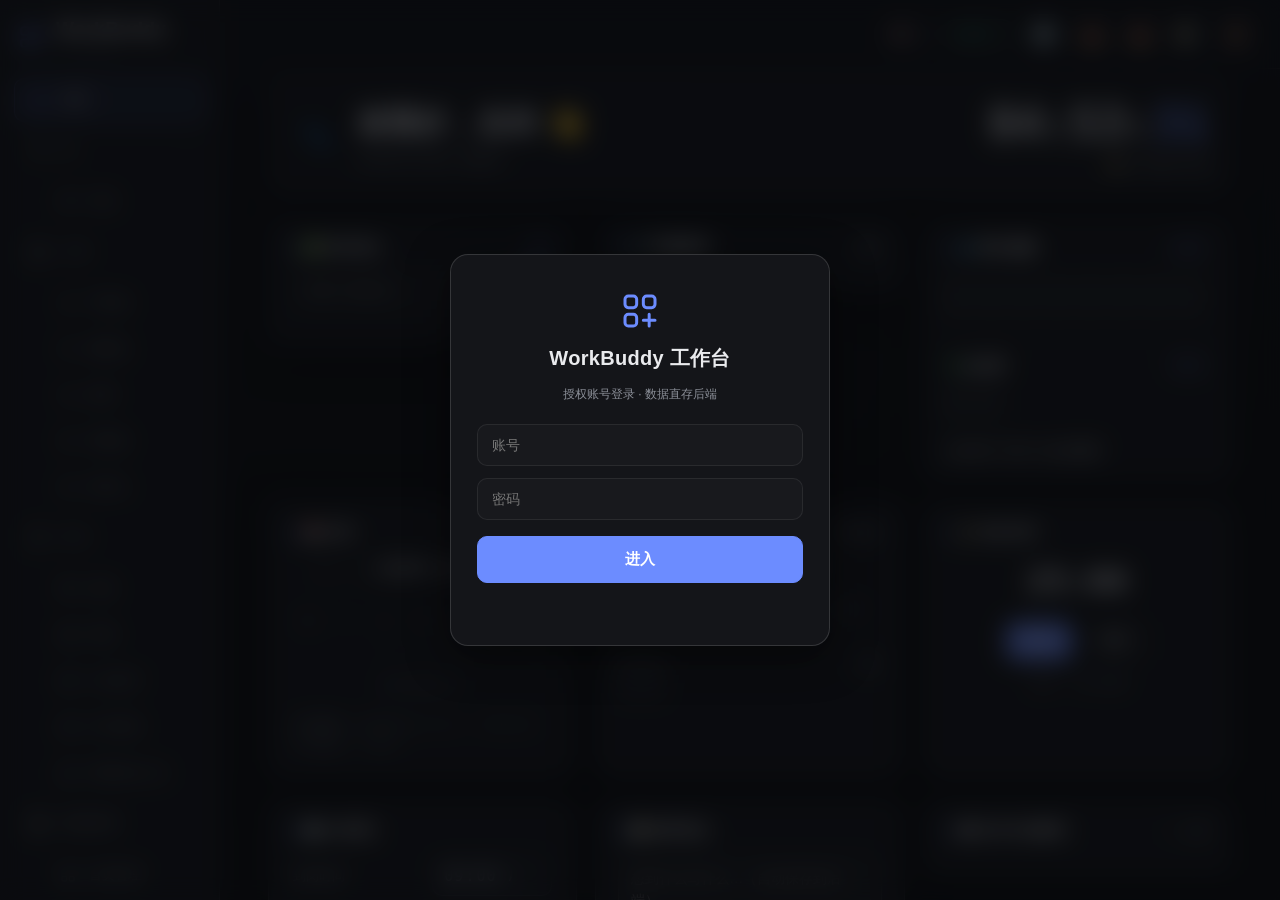
==== index.html @ 5e843261 "协作台单条消息可点击：弹出复制/删除操作菜单（删除走按id单条删除）" ====
<!DOCTYPE html>
<html lang="zh-CN" data-theme="dark">
<head>
  <meta charset="UTF-8" />
  <meta name="viewport" content="width=device-width, initial-scale=1.0" />
  <title>WorkBuddy · 个人工作台</title>
  <meta http-equiv="Cache-Control" content="no-cache, no-store, must-revalidate" />
  <meta http-equiv="Pragma" content="no-cache" />
  <meta http-equiv="Expires" content="0" />
  <link rel="stylesheet" href="style.css?v=20261022d" />
</head>
<body>
  <div class="grid-bg" aria-hidden="true"></div>

  <!-- 登录层（固定授权账号） -->
  <div id="setupModal" class="modal-overlay">
    <div class="modal">
      <div class="modal-logo"><svg viewBox="0 0 24 24" fill="none" stroke="currentColor" stroke-width="1.8" stroke-linecap="round" stroke-linejoin="round"><rect x="3" y="3" width="7" height="7" rx="2"/><rect x="14" y="3" width="7" height="7" rx="2"/><rect x="3" y="14" width="7" height="7" rx="2"/><path d="M14 17.5h7M17.5 14v7"/></svg></div>
      <h2>WorkBuddy 工作台</h2>
      <p class="modal-tip">授权账号登录 · 数据直存后端</p>
      <input id="setupAccount" type="text" placeholder="账号" maxlength="40" autocomplete="username" />
      <input id="setupPass" type="password" placeholder="密码" maxlength="60" autocomplete="current-password" />
      <button id="setupEnter" class="modal-btn">进入</button>
      <small id="setupMsg" class="modal-msg"></small>
    </div>
  </div>

  <div class="app">
    <button id="menuFab" class="menu-fab" title="展开菜单" aria-label="展开菜单">☰</button>
    <!-- 侧边栏 -->
    <aside class="sidebar" id="sidebar">
      <div class="sidebar-top">
        <div class="brand">
          <span class="brand-logo"><svg viewBox="0 0 24 24" fill="none" stroke="currentColor" stroke-width="1.8" stroke-linecap="round" stroke-linejoin="round"><rect x="3" y="3" width="7" height="7" rx="2"/><rect x="14" y="3" width="7" height="7" rx="2"/><rect x="3" y="14" width="7" height="7" rx="2"/><path d="M14 17.5h7M17.5 14v7"/></svg></span>
          <div class="brand-text">
            <strong>WorkBuddy</strong>
            <small>个人工作台</small>
          </div>
        </div>
        <button id="sidebarToggle" class="sidebar-toggle" title="收起 / 展开菜单" aria-label="收起或展开菜单">«</button>
      </div>
      <nav class="nav">
        <button class="nav-item active" data-page="home" data-menu-id="home">
          <span class="nav-ico"><svg viewBox="0 0 24 24" fill="none" stroke="currentColor" stroke-width="1.7" stroke-linecap="round" stroke-linejoin="round"><path d="M3 11.2 12 4l9 7.2"/><path d="M5.5 9.8V19a1 1 0 0 0 1 1H17.5a1 1 0 0 0 1-1V9.8"/></svg></span><span class="nav-label">首页</span>
        </button>
        <button class="nav-item nav-parent open" data-toggle="ai" data-menu-id="ai">
          <span class="nav-ico"><svg viewBox="0 0 24 24" fill="none" stroke="currentColor" stroke-width="1.7" stroke-linecap="round" stroke-linejoin="round"><path d="M12 3.4c.8 3.6 2 4.8 5.6 5.6-3.6.8-4.8 2-5.6 5.6-.8-3.6-2-4.8-5.6-5.6 3.6-.8 4.8-2 5.6-5.6z"/><path d="M18.5 14.2c.3 1.5.9 2.1 2.4 2.4-1.5.3-2.1.9-2.4 2.4-.3-1.5-.9-2.1-2.4-2.4 1.5-.3 2.1-.9 2.4-2.4z"/></svg></span><span class="nav-label">AI</span>
          <span class="nav-caret">▾</span>
        </button>
        <div class="nav-sub open" id="subai">
          <button class="nav-item nav-child" data-page="doujie" data-menu-id="ai-doujie">
            <span class="nav-ico"><svg viewBox="0 0 24 24" fill="none" stroke="currentColor" stroke-width="1.7" stroke-linecap="round" stroke-linejoin="round"><path d="M4 5.5h16a1 1 0 0 1 1 1V15a1 1 0 0 1-1 1H10l-5 4v-4H4a1 1 0 0 1-1-1V6.5a1 1 0 0 1 1-1z"/><path d="M8 10h8M8 13h5"/></svg></span><span class="nav-label">豆姐</span>
          </button>
        </div>
        <button class="nav-item nav-parent open" data-toggle="work" data-menu-id="work">
          <span class="nav-ico"><svg viewBox="0 0 24 24" fill="none" stroke="currentColor" stroke-width="1.7" stroke-linecap="round" stroke-linejoin="round"><rect x="3" y="7" width="18" height="13" rx="2"/><path d="M9 7V5a2 2 0 0 1 2-2h2a2 2 0 0 1 2 2v2"/><path d="M3 13h18"/></svg></span><span class="nav-label">工作</span>
          <span class="nav-caret">▾</span>
        </button>
        <div class="nav-sub open" id="subwork">
          <button class="nav-item nav-child" data-page="mobile" data-menu-id="work-mobile">
            <span class="nav-ico"><svg viewBox="0 0 24 24" fill="none" stroke="currentColor" stroke-width="1.7" stroke-linecap="round" stroke-linejoin="round"><rect x="7" y="2" width="10" height="20" rx="2.5"/><path d="M11 18h2"/></svg></span><span class="nav-label">手机端</span>
          </button>
          <button class="nav-item nav-child" data-page="coffee" data-menu-id="work-coffee">
            <span class="nav-ico"><svg viewBox="0 0 24 24" fill="none" stroke="currentColor" stroke-width="1.7" stroke-linecap="round" stroke-linejoin="round"><path d="M4 9h13v4a5 5 0 0 1-5 5H9a5 5 0 0 1-5-5z"/><path d="M17 10h2a2.5 2.5 0 0 1 0 5h-2"/><path d="M8 3c0 1-1 1.4-1 2.4M12 3c0 1-1 1.4-1 2.4"/></svg></span><span class="nav-label">咖啡机</span>
          </button>
          <button class="nav-item nav-child" data-page="miaoda" data-menu-id="work-miaoda">
            <span class="nav-ico"><svg viewBox="0 0 24 24" fill="none" stroke="currentColor" stroke-width="1.7" stroke-linecap="round" stroke-linejoin="round"><path d="M4 7h16M4 12h16M4 17h10"/><circle cx="18.5" cy="17" r="2.2"/></svg></span><span class="nav-label">妙搭</span>
          </button>
          <button class="nav-item nav-child" data-page="sticky" data-menu-id="work-sticky">
            <span class="nav-ico"><svg viewBox="0 0 24 24" fill="none" stroke="currentColor" stroke-width="1.7" stroke-linecap="round" stroke-linejoin="round"><path d="M5 4h14v10l-5 5H5z"/><path d="M14 19v-5h5"/></svg></span><span class="nav-label">便利贴</span>
          </button>
          <button class="nav-item nav-child" data-page="collab" data-menu-id="work-collab">
            <span class="nav-ico"><svg viewBox="0 0 24 24" fill="none" stroke="currentColor" stroke-width="1.7" stroke-linecap="round" stroke-linejoin="round"><circle cx="9" cy="8" r="3.2"/><path d="M3.5 20a5.5 5.5 0 0 1 11 0"/><circle cx="17" cy="9" r="2.6"/><path d="M15 20a4.5 4.5 0 0 1 6-4.2"/></svg></span><span class="nav-label">协作台</span>
          </button>
        </div>
        <button class="nav-item nav-parent open" data-toggle="study" data-menu-id="study">
          <span class="nav-ico"><svg viewBox="0 0 24 24" fill="none" stroke="currentColor" stroke-width="1.7" stroke-linecap="round" stroke-linejoin="round"><path d="M4 5a2 2 0 0 1 2-2h12v15H6a2 2 0 0 0-2 2z"/><path d="M18 3v15"/></svg></span><span class="nav-label">学习</span>
          <span class="nav-caret">▾</span>
        </button>
        <div class="nav-sub open" id="substudy">
          <button class="nav-item nav-child" data-page="english" data-menu-id="study-english">
            <span class="nav-ico"><svg viewBox="0 0 24 24" fill="none" stroke="currentColor" stroke-width="1.7" stroke-linecap="round" stroke-linejoin="round"><path d="M3 5.5A2 2 0 0 1 5 3.5h6a2 2 0 0 1 2 2v13a2 2 0 0 0-2-2H5a2 2 0 0 0-2 2z"/><path d="M21 5.5A2 2 0 0 0 19 3.5h-6a2 2 0 0 0-2 2v13a2 2 0 0 1 2-2h6a2 2 0 0 1 2 2z"/></svg></span><span class="nav-label">英语</span>
          </button>
          <button class="nav-item nav-child" data-page="crossborder" data-menu-id="study-crossborder">
            <span class="nav-ico"><svg viewBox="0 0 24 24" fill="none" stroke="currentColor" stroke-width="1.7" stroke-linecap="round" stroke-linejoin="round"><circle cx="12" cy="12" r="9"/><path d="M3 12h18"/><path d="M12 3a15 15 0 0 1 0 18 15 15 0 0 1 0-18z"/></svg></span><span class="nav-label">跨境</span>
          </button>
          <button class="nav-item nav-child" data-page="vcc" data-menu-id="study-vcc">
            <span class="nav-ico"><svg viewBox="0 0 24 24" fill="none" stroke="currentColor" stroke-width="1.7" stroke-linecap="round" stroke-linejoin="round"><rect x="2" y="5" width="20" height="14" rx="2.5"/><path d="M2 10h20"/><path d="M6 15h4"/></svg></span><span class="nav-label">VCC账户</span>
          </button>
          <button class="nav-item nav-child" data-page="acquiring" data-menu-id="study-acquiring">
            <span class="nav-ico"><svg viewBox="0 0 24 24" fill="none" stroke="currentColor" stroke-width="1.7" stroke-linecap="round" stroke-linejoin="round"><rect x="2" y="6" width="20" height="12" rx="2.5"/><path d="M2 10h20"/><circle cx="16" cy="14" r="2.2"/></svg></span>            <span class="nav-label">外卡收单</span>
          </button>
          <button class="nav-item nav-child" data-page="lifeguide" data-menu-id="study-lifeguide">
            <span class="nav-ico"><svg viewBox="0 0 24 24" fill="none" stroke="currentColor" stroke-width="1.7" stroke-linecap="round" stroke-linejoin="round"><path d="M4 19.5A2.5 2.5 0 0 1 6.5 17H20"/><path d="M6.5 2H20v20H6.5A2.5 2.5 0 0 1 4 19.5v-15A2.5 2.5 0 0 1 6.5 2z"/></svg></span><span class="nav-label">高性价比人生</span>
          </button>
        </div>

        <button class="nav-item nav-parent open" data-toggle="system" data-menu-id="system">
          <span class="nav-ico"><svg viewBox="0 0 24 24" fill="none" stroke="currentColor" stroke-width="1.7" stroke-linecap="round" stroke-linejoin="round"><circle cx="12" cy="12" r="3"/><path d="M19.4 15a1.65 1.65 0 0 0 .33 1.82l.06.06a2 2 0 1 1-2.83 2.83l-.06-.06a1.65 1.65 0 0 0-1.82-.33 1.65 1.65 0 0 0-1 1.51V21a2 2 0 0 1-4 0v-.09A1.65 1.65 0 0 0 9 19.4a1.65 1.65 0 0 0-1.82.33l-.06.06a2 2 0 1 1-2.83-2.83l.06-.06a1.65 1.65 0 0 0 .33-1.82 1.65 1.65 0 0 0-1.51-1H3a2 2 0 0 1 0-4h.09A1.65 1.65 0 0 0 4.6 9a1.65 1.65 0 0 0-.33-1.82l-.06-.06a2 2 0 1 1 2.83-2.83l.06.06a1.65 1.65 0 0 0 1.82.33H9a1.65 1.65 0 0 0 1-1.51V3a2 2 0 0 1 4 0v.09a1.65 1.65 0 0 0 1 1.51 1.65 1.65 0 0 0 1.82-.33l.06-.06a2 2 0 1 1 2.83 2.83l-.06.06a1.65 1.65 0 0 0-.33 1.82V9a1.65 1.65 0 0 0 1.51 1H21a2 2 0 0 1 0 4h-.09a1.65 1.65 0 0 0-1.51 1z"/></svg></span><span class="nav-label">系统管理</span>
          <span class="nav-caret">▾</span>
        </button>
        <div class="nav-sub open" id="subsystem">
          <button class="nav-item nav-child" data-page="homeManage" data-menu-id="system-homemanage">
            <span class="nav-ico"><svg viewBox="0 0 24 24" fill="none" stroke="currentColor" stroke-width="1.7" stroke-linecap="round" stroke-linejoin="round"><rect x="3" y="3" width="7" height="7" rx="1.5"/><rect x="14" y="3" width="7" height="7" rx="1.5"/><rect x="3" y="14" width="7" height="7" rx="1.5"/><rect x="14" y="14" width="7" height="7" rx="1.5"/></svg></span><span class="nav-label">首页管理</span>
          </button>
          <button class="nav-item nav-child" data-page="operators" data-menu-id="system-operators" style="display:none">
            <span class="nav-ico"><svg viewBox="0 0 24 24" fill="none" stroke="currentColor" stroke-width="1.7" stroke-linecap="round" stroke-linejoin="round"><path d="M20 21v-2a4 4 0 0 0-4-4H8a4 4 0 0 0-4 4v2"/><circle cx="12" cy="7" r="4"/></svg></span><span class="nav-label">操作员管理</span>
          </button>
          <button class="nav-item nav-child" data-page="modulePerm" data-menu-id="system-moduleperm" style="display:none">
            <span class="nav-ico"><svg viewBox="0 0 24 24" fill="none" stroke="currentColor" stroke-width="1.7" stroke-linecap="round" stroke-linejoin="round"><rect x="3" y="3" width="7" height="7" rx="1.5"/><rect x="14" y="3" width="7" height="7" rx="1.5"/><rect x="3" y="14" width="7" height="7" rx="1.5"/><rect x="14" y="14" width="7" height="7" rx="1.5"/></svg></span><span class="nav-label">模块权限</span>
          </button>
        </div>
      </nav>
    </aside>

    <!-- 主区域 -->
    <div class="main-area">
      <header class="topbar">
        <div class="topbar-actions">
          <span id="memPill" class="mem-pill" title="已加载的内嵌页面数量 · 点击可释放后台页面">🧠 0</span>
          <span id="syncStatus" class="sync-pill">未连接</span>
          <button id="syncNow" class="icon-btn" title="刷新后端数据">🔄</button>
          <button id="exportData" class="icon-btn" title="导出数据">📤</button>
          <button id="pnLogoutBtn" class="icon-btn pn-logout-btn" type="button" style="display:none" title="退出支付新闻（退出后顶部 📤 导出按钮会回来，点它可重新登录）">🔓</button>
          <button id="importData" class="icon-btn" title="导入数据（从 JSON 恢复）">📥</button>
          <button id="themeToggle" class="icon-btn" title="切换主题">🌗</button>
          <button id="exitSpace" class="icon-btn" title="退出登录">🚪</button>
        </div>
      </header>

      <!-- 首页 -->
      <div id="pageHome" class="page">
        <main class="grid">
          <!-- 问候 + 时钟 -->
          <section class="card hero" data-module="hero" style="grid-column: 1 / -1;">
            <div class="hero-left">
              <div class="hero-greet-row">
                <div class="hero-pet empty" id="heroPetBox" title="宠物当前状态"><img id="heroPetImg" alt="宠物状态" /></div>
                <div class="hero-greet-text">
                  <h1 id="greeting">你好 👋</h1>
                  <p id="heroDate" class="hero-date">加载中…</p>
                </div>
              </div>
            </div>
            <div class="hero-right">
              <div id="clock" class="clock">--:--:--</div>
              <div class="weather-wrap">
                <div id="weather" class="weather">🌤️ 天气加载中…</div>
                <div id="weatherPop" class="weather-pop"></div>
              </div>
            </div>
          </section>

          <!-- 待办 -->
          <section class="card" data-module="todo">
            <div class="card-head">
              <h2>✅ 每日待办</h2>
              <span id="todoCount" class="badge">0</span>
            </div>
            <form id="todoForm" class="todo-form">
              <input id="todoInput" type="text" placeholder="添加一项任务…" maxlength="60" />
              <button type="submit" class="add-btn">＋</button>
            </form>
            <ul id="todoList" class="todo-list"></ul>
          </section>

          <!-- 快捷链接 -->
          <section class="card" data-module="links">
            <div class="card-head">
              <h2>🔗 快捷链接</h2>
              <div class="link-actions">
                <button id="addLink" class="text-btn" hidden>＋ 添加</button>
                <button id="editLinks" class="text-btn">编辑</button>
              </div>
            </div>
            <div id="linksGrid" class="links-grid"></div>
          </section>

          <!-- 喝水提醒 -->
          <section class="card water-card" data-module="water">
            <div class="card-head">
              <h2>💧 喝水提醒</h2>
              <span id="waterCount" class="badge">0/8</span>
            </div>
            <div id="waterCups" class="water-cups"></div>

            <!-- 益生菌：一天 2 次，同样每天 0 点自动重置 -->
            <div class="probiotic-block">
              <div class="probiotic-head">
                <span class="probiotic-title">🦠 益生菌</span>
                <span id="probioticCount" class="badge">0/2</span>
              </div>
              <div id="probioticPills" class="probiotic-pills"></div>
            </div>

            <p class="water-tip">点击记录 · 每天 0 点自动重置</p>
          </section>

          <!-- 日历 -->
          <section class="card cal-card" data-module="calendar">
            <div class="card-head"><h2>📅 日历</h2></div>
            <div class="cal-toolbar">
              <button id="calPrevYear" class="cal-nav" title="上一年">«</button>
              <button id="calPrev" class="cal-nav" title="上一月">‹</button>
              <div id="calHead" class="cal-head"></div>
              <button id="calNext" class="cal-nav" title="下一月">›</button>
              <button id="calNextYear" class="cal-nav" title="下一年">»</button>
            </div>
            <div id="calGrid" class="cal-grid"></div>
            <div class="cal-legend"><span class="cal-dot"></span>有记录的日子</div>
            <div id="drMonthOverview" class="dr-month-overview"></div>
          </section>

          <!-- 每日运势 -->
          <section class="card quote" data-module="fortune">
            <div class="card-head"><h2>🔮 每日运势</h2><button id="fortuneBtn" class="text-btn">手动推算</button></div>
            <blockquote id="quoteText">正在为你推算今日运势…</blockquote>
            <cite id="quoteAuthor">— 八字：癸酉 乙卯 丙申 丙申 · DeepSeek</cite>
            <div class="fortune-history">
              <div class="fh-head"><span>历史记录</span><button id="fortuneClear" class="text-btn">清空</button></div>
              <div id="fortuneList" class="fh-list"></div>
            </div>
          </section>

          <!-- 专注计时 -->
          <section class="card focus-card" data-module="focus">
            <div class="card-head"><h2>⏳ 专注计时</h2></div>
            <div id="timerDisplay" class="timer">25:00</div>
            <div class="timer-controls">
              <button id="timerStart" class="btn btn-primary">开始</button>
              <button id="timerReset" class="btn">重置</button>
            </div>
            <p id="timerMode" class="timer-mode">工作 · 25 分钟</p>
          </section>

          <!-- GH时间 -->
          <section class="card gh-card" data-module="gh">
            <div class="card-head"><h2>🕔 GH时间</h2></div>
            <div class="gh-body">
              <label class="gh-field">
                <span class="gh-label">到岗时间</span>
                <input type="time" id="ghArrival" class="gh-input" value="09:00" />
              </label>
              <div class="gh-result">
                <span class="gh-result-label">今日 GH</span>
                <span id="ghOff" class="gh-off">17:30</span>
              </div>
              <p id="ghNote" class="gh-note"></p>
              <p id="ghCountdown" class="gh-countdown"></p>
            </div>
          </section>

          <!-- 笔记 / 新闻 合并切换卡片 -->
          <section class="card note-card" data-module="notes">
            <div class="card-head" id="noteHead" title="登录支付新闻后，连点标题栏 3 下查看已发布的新闻记录（3 秒内、3 秒后自动关闭）">
              <h2 id="noteTitle" class="note-title">📝 随手笔记</h2>
              <div class="link-actions note-actions">
                <button id="pnRecordBtn" class="text-btn" type="button" style="display:none">📝 记录</button>
              </div>
            </div>
            <div id="notePanel" class="panel">
              <textarea id="notes" class="notes" placeholder="想到什么写什么…（自动保存到后端）"></textarea>
              <div class="notes-history">
                <div class="fh-head" id="notesHistoryToggle" role="button" tabindex="0" title="展开 / 收起历史存档">
                  <span class="nh-title"><span class="nh-caret">▸</span>历史存档 · 每次修改自动留痕</span>
                  <button id="notesHistoryClear" class="text-btn" type="button">清空</button>
                </div>
                <div id="notesHistoryList" class="fh-list" hidden></div>
              </div>
            </div>
          </section>

          <!-- 新闻（原生嵌入 paynews 应用，非 iframe） -->
          <section class="card news-card" data-module="news">
            <div class="card-head">
              <h2 id="pnNewsTitle" title="登录支付新闻后，双击此处查看全部消息">📰 支付行业新闻</h2>
              <div class="link-actions news-actions">
                <button id="pnFsEnter" class="text-btn" type="button">⛶ 全屏</button>
                <button id="pnFsExit" class="text-btn" type="button" style="display:none">✕ 退出全屏</button>
              </div>
            </div>
            <div id="paynewsHost"></div>
          </section>

          <!-- 无限刷新（跨用户共享留言流：最多 10 条滚动覆盖，每日 00:00 清空） -->
          <section class="card infinite-card" data-module="infinite">
            <div class="card-head">
              <h2>🔄 无限刷新</h2>
              <div class="link-actions infinite-actions">
                <span class="infinite-count" id="infiniteCount" title="今日条数" hidden>—</span>
                <button id="infiniteAddBtn" class="text-btn" type="button" aria-expanded="false" hidden>＋ 发布</button>
                <button id="infiniteModeBtn" class="text-btn" type="button" title="切换模板 / 留言流">无限</button>
              </div>
            </div>

            <!-- A 面：空白模板（默认，完全空白，不加载任何数据） -->
            <div class="infinite-face-a" id="infiniteFaceA"></div>

            <!-- B 面：跨用户留言流 + 模块内发布面板 -->
            <div class="infinite-face-b" id="infiniteFaceB" hidden>
              <div class="infinite-list" id="infiniteList">
                <div class="infinite-empty">加载中…</div>
              </div>

              <!-- 模块内发布面板（与首页新闻输入区同款：左输入 + 右侧图标按钮） -->
              <div class="infinite-panel" id="infinitePanel" hidden>
              <div class="input-row">
                <div class="input-col">
                  <textarea id="infiniteText" placeholder="写点什么..." maxlength="200" rows="2"></textarea>
                  <button class="send-btn" id="infiniteSubmit" type="button">发布</button>
                </div>
                <div class="input-side-btns">
                  <label class="img-upload-btn" title="上传图片">
                    <svg width="18" height="18" viewBox="0 0 24 24" fill="none" stroke="currentColor" stroke-width="1.8" stroke-linecap="round" stroke-linejoin="round"><rect x="3" y="3" width="18" height="18" rx="2"/><circle cx="8.5" cy="8.5" r="1.5"/><path d="M21 15l-5-5L5 21"/></svg>
                    <input type="file" id="infiniteImage" accept="image/*" hidden>
                  </label>
                  <label class="img-upload-btn" title="上传视频/音频">
                    <svg width="18" height="18" viewBox="0 0 24 24" fill="none" stroke="currentColor" stroke-width="1.8" stroke-linecap="round" stroke-linejoin="round"><rect x="2" y="6" width="14" height="12" rx="2"/><path d="M22 8l-6 4 6 4V8z"/></svg>
                    <input type="file" id="infiniteVideo" accept="video/*,audio/*,.m4a,.mp3,.wav,.aac,.ogg" hidden>
                  </label>
                  <button class="voice-btn" id="infiniteVoiceBtn" type="button" title="录制语音">
                    <svg width="18" height="18" viewBox="0 0 24 24" fill="none" stroke="currentColor" stroke-width="1.8" stroke-linecap="round" stroke-linejoin="round"><rect x="9" y="1" width="6" height="12" rx="3"/><path d="M19 10v2a7 7 0 01-14 0v-2"/><line x1="12" y1="19" x2="12" y2="23"/><line x1="8" y1="23" x2="16" y2="23"/></svg>
                  </button>
                </div>
              </div>
              <div class="recording-bar" id="infiniteVoiceBar">
                <span class="rec-dot"></span>
                <span id="infiniteRecTimer">0:00</span>
                <span class="rec-stop" id="infiniteRecStop">
                  <svg width="12" height="12" viewBox="0 0 24 24" fill="currentColor" style="vertical-align:-1px"><rect x="4" y="4" width="16" height="16" rx="2"/></svg> 停止
                </span>
              </div>
              <div class="infinite-preview" id="infinitePreview"></div>
              <p class="infinite-tip">所有登录用户可见 · 最多 10 条 · 每日 00:00 清空</p>
              </div>
            </div>
          </section>

          <!-- 宠物（共享模块：所有登录用户可操作、可见，数据全局共享） -->
          <section class="card pet-card" data-module="pet">
            <div class="card-head">
              <h2>🐾 宠物</h2>
              <div class="link-actions pet-actions">
                <button id="petRefreshBtn" class="text-btn" type="button" title="手动刷新：拉取最新状态与心情">⟳ 刷新</button>
                <button id="petUploadStatusBtn" class="text-btn" type="button">＋ 状态图</button>
                <button id="petUploadMoodBtn" class="text-btn" type="button">＋ 心情图</button>
              </div>
            </div>
            <div class="pet-figure">
              <div class="pet-stage">
                <img id="petStatusImg" class="pet-status-img" alt="宠物状态" />
              </div>
              <img id="petMoodImg" class="pet-mood-img" alt="宠物心情" />
            </div>
            <div class="pet-meta">
              <div id="petStatusMeta" class="pet-time">状态：—</div>
              <div id="petMoodMeta" class="pet-time pet-mood-time">心情：—</div>
            </div>
            <div class="pet-controls">
              <div class="pet-row">
                <label class="pet-select"><span>状态</span>
                  <select id="petStatusSelect"><option value="">（未选择）</option></select>
                </label>
                <button id="petDelStatusBtn" class="text-btn" type="button" title="删除当前状态图">🗑</button>
                <button id="petRenameStatusBtn" class="text-btn" type="button" title="重命名当前状态">✎</button>
              </div>
              <div class="pet-row">
                <label class="pet-select"><span>心情</span>
                  <select id="petMoodSelect"><option value="">（未选择）</option></select>
                </label>
                <button id="petDelMoodBtn" class="text-btn" type="button" title="删除当前心情图">🗑</button>
                <button id="petRenameMoodBtn" class="text-btn" type="button" title="重命名当前心情">✎</button>
              </div>
            </div>
            <div class="pet-history">
              <div class="pet-history-title">最近变化</div>
              <ul id="petHistoryList" class="pet-history-list"><li class="pet-history-empty">暂无变化记录</li></ul>
            </div>
            <input id="petStatusFile" type="file" accept="image/*" multiple hidden />
            <input id="petMoodFile" type="file" accept="image/*" multiple hidden />
          </section>
        </main>
        <footer class="footer">WorkBuddy 个人工作台 · 数据直读直写后端 · 🔒 仅授权账号可登录</footer>
      </div>

      <!-- 英语（内嵌 aiforce 英语学习） -->
      <div id="pageEnglish" class="page hidden">
        <div class="page-bar">
          <div class="page-bar-left">
            <span class="page-bar-title">📘 英语学习</span>
            <span class="page-bar-hint">内嵌若显示登录页，点右侧按钮在新窗口打开</span>
          </div>
          <a class="open-new" href="https://bailiangroup.aiforce.cloud/app/app_4kcn71dc6njz0" target="_blank" rel="noopener">新窗口打开 ↗</a>
        </div>
        <iframe class="page-iframe" data-src="https://bailiangroup.aiforce.cloud/app/app_4kcn71dc6njz0" title="英语学习" loading="lazy"></iframe>
      </div>

      <!-- 跨境支付学习（本地 H5 · 目录导航 + 上下翻页） -->
      <div id="pageCrossborder" class="page hidden">
        <div class="page-bar">
          <div class="page-bar-left">
            <span class="page-bar-title">🌐 跨境支付学习</span>
            <span class="page-bar-hint">目录导航 + 上下翻页 · 手机端随时查阅</span>
          </div>
          <a class="open-new" href="crossborder-h5.html" target="_blank" rel="noopener">新窗口打开 ↗</a>
        </div>
        <iframe class="page-iframe" data-src="crossborder-h5.html" title="跨境支付学习" loading="lazy"></iframe>
      </div>

      <!-- VCC 账户学习（本地 H5 · 目录导航 + 上下翻页） -->
      <div id="pageVcc" class="page hidden">
        <div class="page-bar">
          <div class="page-bar-left">
            <span class="page-bar-title">💳 VCC 账户学习</span>
            <span class="page-bar-hint">目录导航 + 上下翻页 · 手机端随时查阅</span>
          </div>
          <a class="open-new" href="vcc-h5.html" target="_blank" rel="noopener">新窗口打开 ↗</a>
        </div>
        <iframe class="page-iframe" data-src="vcc-h5.html" title="VCC 账户学习" loading="lazy"></iframe>
      </div>

      <!-- 外卡收单学习（本地 H5 · 目录导航 + 上下翻页） -->
      <div id="pageAcquiring" class="page hidden">
        <div class="page-bar">
          <div class="page-bar-left">
            <span class="page-bar-title">💳 外卡收单学习</span>
            <span class="page-bar-hint">目录导航 + 上下翻页 · 手机端随时查阅</span>
          </div>
          <a class="open-new" href="acquiring-h5.html" target="_blank" rel="noopener">新窗口打开 ↗</a>
        </div>
        <iframe class="page-iframe" data-src="acquiring-h5.html" title="外卡收单学习" loading="lazy"></iframe>
      </div>

      <!-- 高性价比人生（阅读器 · 懒加载） -->
      <div id="pageLifeguide" class="page hidden"></div>

      <!-- 豆姐（豆包内嵌 · 懒加载 + 离开自动释放） -->
      <div id="pageDoujie" class="page hidden">
        <div class="page-bar">
          <div class="page-bar-left">
            <span class="page-bar-title">💬 豆姐</span>
            <span class="page-bar-hint">进入才加载 · 离开 3 分钟自动释放内存 · 若显示拒绝/白屏点右侧新窗口打开</span>
          </div>
          <a class="open-new" href="https://www.doubao.com/chat/" target="_blank" rel="noopener">新窗口打开 ↗</a>
        </div>
        <iframe class="page-iframe" data-src="https://www.doubao.com/chat/" title="豆姐" loading="lazy"></iframe>
      </div>


      <!-- 妙搭（内嵌 · 懒加载 + 离开自动释放） -->
      <div id="pageMiaoda" class="page hidden">
        <div class="page-bar">
          <div class="page-bar-left">
            <span class="page-bar-title">🧩 妙搭</span>
            <span class="page-bar-hint">进入才加载 · 离开 3 分钟自动释放内存 · 若显示拒绝/白屏点右侧新窗口打开</span>
          </div>
          <a class="open-new" href="https://miaoda.feishu.cn/home?open-from=aily" target="_blank" rel="noopener">新窗口打开 ↗</a>
        </div>
        <iframe class="page-iframe" data-src="https://miaoda.feishu.cn/home?open-from=aily" title="妙搭" loading="lazy"></iframe>
      </div>

      <!-- 手机端（两个 H5 页面并排展示） -->
      <div id="pageMobile" class="page hidden">
        <div class="page-bar">
          <div class="page-bar-left">
            <span class="page-bar-title">📱 手机端</span>
            <span class="page-bar-hint">移动端视图 · 两个页面并排 · 内嵌若异常，点各自按钮新窗口打开</span>
          </div>
        </div>
        <div class="mobile-stage mobile-dual">
          <div class="mobile-col">
            <div class="mobile-col-bar">
              <span class="mobile-col-title">手机端产品</span>
              <a class="open-new" href="https://mh5.bl.com/bl-collection-code/pages/login/login" target="_blank" rel="noopener">新窗口打开 ↗</a>
            </div>
            <div class="mobile-frame">
              <iframe data-src="https://mh5.bl.com/bl-collection-code/pages/login/login" title="手机端产品" loading="lazy"></iframe>
            </div>
          </div>
          <div class="mobile-col">
            <div class="mobile-col-bar">
              <span class="mobile-col-title">手机端页面</span>
              <a class="open-new" href="https://mh5.bl.com/h5/home?cm_mmc=YXTF-_-3x5zsbl-_-MD1665238912672-_-3000,-1&method=YXTF&adverChannel=3x5zsbl&batch_id=MD1665238912672&buid=3000" target="_blank" rel="noopener">新窗口打开 ↗</a>
            </div>
            <div class="mobile-frame">
              <iframe data-src="https://mh5.bl.com/h5/home?cm_mmc=YXTF-_-3x5zsbl-_-MD1665238912672-_-3000,-1&method=YXTF&adverChannel=3x5zsbl&batch_id=MD1665238912672&buid=3000" title="手机端页面" loading="lazy"></iframe>
            </div>
          </div>
        </div>
      </div>

      <!-- 咖啡机（移动端 H5 内嵌 · 手机视图） -->
      <div id="pageCoffee" class="page hidden">
        <div class="page-bar">
          <div class="page-bar-left">
            <span class="page-bar-title">☕ 咖啡机</span>
            <span class="page-bar-hint">移动端视图 · 内嵌若异常，点右侧按钮新窗口打开</span>
          </div>
          <a class="open-new" href="https://mh5.bl.com/bl-front-end/subpack/coffee/home" target="_blank" rel="noopener">新窗口打开 ↗</a>
        </div>
        <div class="mobile-stage">
          <div class="mobile-col">
            <div class="mobile-col-bar">
              <span class="mobile-col-title">咖啡机</span>
              <a class="open-new" href="https://mh5.bl.com/bl-front-end/subpack/coffee/home" target="_blank" rel="noopener">新窗口打开 ↗</a>
            </div>
          <div class="mobile-frame">
            <iframe data-src="https://mh5.bl.com/bl-front-end/subpack/coffee/home" title="咖啡机" loading="lazy"></iframe>
          </div>
        </div>
      </div>
      </div>

      <!-- 便利贴（可拖动 / 增删改 / 多端同步） -->
      <div id="pageSticky" class="page hidden">
        <div class="page-bar">
          <div class="page-bar-left">
            <span class="page-bar-title">📝 便利贴</span>
            <span class="page-bar-hint">按住 ⠿ 手柄或便利贴空白处即可拖动换位</span>
          </div>
          <div class="page-bar-right">
            <button id="addSticky" class="open-new" type="button">+ 新增便利贴</button>
            <span id="stickyStatus" class="sync-pill"></span>
          </div>
        </div>
        <div id="stickyBoard" class="sticky-board"></div>
      </div>

      <!-- 协作台（团队任务卡片看板 + 团队对话 · 实时同步） -->
      <div id="pageCollab" class="page hidden">
        <div class="page-bar">
          <div class="page-bar-left">
            <span class="page-bar-title">🤝 协作台</span>
            <span class="page-bar-hint">团队任务与对话 · 实时同步</span>
          </div>
          <div class="page-bar-right">
            <span id="collabIdentity" class="sync-pill"></span>
            <button id="collabSwitchId" class="open-new" type="button">切换身份</button>
            <button id="collabClearChat" class="open-new" type="button">切换服务</button>
          </div>
        </div>
        <div class="collab-wrap" id="collabWrap">
          <!-- 移动端标签栏（≤640 显示）：任务 / 对话 切换 -->
          <div class="collab-tabs" id="collabTabs">
            <button class="collab-tab active" data-tab="board" type="button">📋 任务</button>
            <button class="collab-tab" data-tab="chat" type="button">💬 对话</button>
          </div>
          <section class="collab-board" data-pane="board">
            <div class="collab-col" data-status="todo">
              <h3>待办 <button class="collab-add" data-status="todo" type="button" title="添加任务">+</button></h3>
              <div class="collab-cards" id="colCardsTodo"></div>
            </div>
            <div class="collab-col" data-status="doing">
              <h3>进行中 <button class="collab-add" data-status="doing" type="button" title="添加任务">+</button></h3>
              <div class="collab-cards" id="colCardsDoing"></div>
            </div>
            <div class="collab-col" data-status="done">
              <h3>完成 <button class="collab-add" data-status="done" type="button" title="添加任务">+</button></h3>
              <div class="collab-cards" id="colCardsDone"></div>
            </div>
          </section>
          <section class="collab-chat" data-pane="chat">
            <div class="collab-msgs" id="collabMsgs"></div>
            <div class="collab-input">
              <textarea id="collabInput" class="pn-record-text" placeholder="说点什么…（Enter 发送 / Shift+Enter 换行；输入 @DP智能体 可呼叫 AI 助手；Ctrl+V 可粘贴图片）"></textarea>
              <button id="collabSend" class="pn-record-send" type="button">发送</button>
            </div>
            <div id="collabAttachPrev" class="collab-attach-prev" style="display:none"></div>
            <div id="collabDpStatus" class="collab-dp-status" style="display:none"></div>
            <p class="collab-hint">💡 在消息里 <b>@DP智能体</b>（或 <b>@DP</b>）提问，DP 会调用 DeepSeek 在同频道回复，并参考最近聊天上下文。</p>
          </section>
        </div>
        <!-- 协作台单条消息操作菜单：点击消息弹出（复制/删除） -->
        <div id="collabMsgMenu" class="collab-msg-menu" hidden>
          <button class="collab-msg-menu-btn" data-act="copy" type="button">📋 复制</button>
          <button class="collab-msg-menu-btn" data-act="delete" type="button">🗑 删除</button>
        </div>
        <!-- 协作台密码锁：未解锁时覆盖整个协作台内容（前端遮挡级） -->
        <div id="collabLock" class="collab-lock" hidden>
          <div class="collab-lock-box">
            <div class="collab-lock-title">🔒 协作台已上锁</div>
            <p class="collab-lock-tip">请输入访问密码后进入</p>
            <div class="collab-lock-row">
              <input id="collabLockInput" class="collab-lock-input" type="password" placeholder="访问密码" maxlength="24" autocomplete="off" />
              <button id="collabLockBtn" class="pn-record-send" type="button">进入</button>
            </div>
            <small id="collabLockMsg" class="collab-lock-msg"></small>
          </div>
        </div>
        <!-- 协作台内联弹窗：替代 window.prompt / window.confirm（移动端原生弹窗不可用） -->
        <div id="collabModal" class="modal-overlay collab-modal-overlay" hidden>
          <div class="modal collab-modal">
            <h2 id="collabModalTitle">提示</h2>
            <p class="modal-tip" id="collabModalMsg"></p>
            <textarea id="collabModalInput" class="collab-modal-input" rows="3" placeholder="请输入…"></textarea>
            <div class="collab-modal-btns">
              <button id="collabModalCancel" class="open-new" type="button">取消</button>
              <button id="collabModalOk" class="modal-btn collab-modal-ok" type="button">确定</button>
            </div>
          </div>
        </div>
      </div>

      <!-- 首页管理（模块显隐 + 拖拽排序） -->
      <div id="pageHomeManage" class="page hidden">
        <div class="page-bar">
          <div class="page-bar-left">
            <span class="page-bar-title">⚙️ 首页管理</span>
            <span class="page-bar-hint">拖拽调整顺序 · 开关控制显隐 · 保存后首页立即生效</span>
          </div>
          <div class="page-bar-right">
            <button id="hmReset" class="open-new hm-reset" type="button">恢复默认</button>
            <button id="hmSave" class="open-new btn-primary" type="button">保存</button>
          </div>
        </div>
        <div class="hm-wrap">
          <ul id="moduleList" class="module-list"></ul>
          <p class="hm-tip">提示：关闭的模块在首页隐藏，但其数据不会丢失，重新打开即可恢复。后续新增首页模块会自动出现在此列表中。<br>「共享」开关：开启后，其他成员可在其首页看到你该模块的数据（仅影响展示，不改变你自己的显隐）。</p>
        </div>
      </div>

      <!-- 操作员管理（仅超管可见） -->
      <div id="pageOperators" class="page hidden">
        <div class="page-bar">
          <div class="page-bar-left">
            <span class="page-bar-title">👥 操作员管理</span>
            <span class="page-bar-hint">查看操作员登录状态 · 配置可见菜单 · 超过 5 分钟无活跃上报判离线</span>
          </div>
          <div class="page-bar-right">
            <button id="opRefresh" class="open-new op-refresh" type="button">刷新列表</button>
          </div>
        </div>
        <div class="op-wrap">
          <table class="op-table">
            <thead>
              <tr>
                <th>用户名</th><th>姓名 / 首页称呼</th><th>登录状态</th><th>最后登录时间</th><th>最后登录IP</th><th>操作</th>
              </tr>
            </thead>
            <tbody id="opList"><tr><td colspan="6" class="op-empty">加载中…</td></tr></tbody>
          </table>
          <p class="op-tip">提示：①「姓名」可直接点击修改，它就是该操作员登录后首页问候语「下午好，XXX」里显示的名字，改完失焦即保存、该操作员下次登录生效。②编辑菜单并保存后，该操作员下次请求菜单即生效（无需重新登录）。从未配置过的操作员默认全量可见。</p>
        </div>
      </div>

    </div>
    <!-- 移动端侧边栏抽屉遮罩：点击收起 -->
    <div id="sidebarOverlay" class="sidebar-overlay" aria-hidden="true"></div>
  </div>

  <!-- 每日记录弹窗（事件 + 生活维度 + 当月概览） -->
  <div id="markModal" class="modal-overlay" hidden>
    <div class="modal-card mark-modal dr-modal">
      <div class="mark-modal-head">
        <span id="markDateLabel" class="mark-date"></span>
        <button id="markClose" class="modal-x" aria-label="关闭">×</button>
      </div>

      <div class="dr-section">
        <h4>📌 今日事件</h4>
        <div id="markTags" class="mark-tags"></div>
        <input id="markTagInput" class="mark-tag-input" placeholder="输入事件后回车，如：迟到 / 外出 / 请假" />
      </div>

      <div class="dr-section">
        <h4>🌿 生活记录</h4>
        <div class="dr-grid">
          <label class="dr-chk"><input type="checkbox" id="lfExercise" /> 运动健身</label>
          <div class="dr-exrow">
            <input id="lfExerciseMin" class="dr-min" type="number" min="0" inputmode="numeric" placeholder="分钟" />
            <input id="lfExerciseNote" class="dr-note" placeholder="内容" />
          </div>
          <label class="dr-full">饮食（早 / 中 / 晚）</label>
          <input id="lfDietBreakfast" class="dr-full-input" placeholder="早：燕麦牛奶" />
          <input id="lfDietLunch" class="dr-full-input" placeholder="午：沙拉鸡胸" />
          <input id="lfDietDinner" class="dr-full-input" placeholder="晚：牛肉面" />
          <label class="dr-chk">睡眠</label>
          <div class="dr-sleep">睡 <input id="lfSleepBed" type="time" /> 起 <input id="lfSleepWake" type="time" /> <span id="lfSleepDur" class="dr-dur"></span></div>
          <label class="dr-chk"><input type="checkbox" id="lfStudy" /> 学习</label>
          <input id="lfStudyNote" class="dr-note" placeholder="内容" />
          <label class="dr-full">心情</label>
          <div class="dr-mood">
            <select id="lfMood">
              <option value="">--</option>
              <option>开心</option><option>平静</option><option>充实</option>
              <option>疲惫</option><option>焦虑</option><option>低落</option>
            </select>
            <input id="lfMoodNote" class="dr-note" placeholder="备注" />
          </div>
        </div>
      </div>

      <div class="dr-overview" id="drOverview"></div>

      <div class="mark-modal-foot">
        <button id="markDelete" class="btn-ghost">清空当天</button>
        <button id="markSave" class="btn-primary">保存</button>
      </div>
    </div>
  </div>

  <!-- 数据导入弹窗 -->
  <div id="importModal" class="modal-overlay" hidden>
    <div class="modal-card import-modal">
      <div class="mark-modal-head">
        <span class="mark-date">📥 导入数据</span>
        <button id="importClose" class="modal-x" aria-label="关闭">×</button>
      </div>
      <p class="import-tip">粘贴此前「导出数据」得到的 JSON，或任意工作台导出的备份，点「导入并恢复」即可写入后端。</p>
      <textarea id="importInput" class="mark-input" placeholder="在此粘贴 JSON…"></textarea>
      <div id="importStatus" class="import-status"></div>
      <div class="mark-modal-foot">
        <button id="importCancel" class="btn-ghost">取消</button>
        <button id="importConfirm" class="btn-primary">导入并恢复</button>
      </div>
    </div>
  </div>

      <!-- 模块权限管理（仅超管可见） -->
      <div id="pageModulePerm" class="page hidden">
        <div class="page-bar">
          <div class="page-bar-left">
            <span class="page-bar-title">🔐 模块权限</span>
            <span class="page-bar-hint">按用户分配可用模块 · 默认全开 · 取消勾选即收回</span>
          </div>
          <div class="page-bar-right">
            <button id="mpRefresh" class="open-new op-refresh" type="button">刷新</button>
            <button id="mpSave" class="open-new btn-primary" type="button">保存</button>
          </div>
        </div>
        <div class="mp-wrap">
          <div id="mpTable" class="mp-table"></div>
          <p class="mp-tip">提示：取消勾选即收回该用户对应模块，保存后即时生效。这是前端软权限（非服务端安全边界），适合互信小团队。</p>
        </div>
      </div>

      <!-- 操作员菜单权限配置弹层（树形勾选） -->
  <div id="opMenuModal" class="modal-overlay" hidden>
    <div class="modal-card op-modal">
      <div class="mark-modal-head">
        <span id="opModalTitle" class="mark-date">配置菜单权限</span>
        <button id="opMenuClose" class="modal-x" aria-label="关闭">×</button>
      </div>
      <div id="opTree" class="op-tree"></div>
      <p class="op-tree-tip">父节点支持全选 / 半选 · 保存后立即生效</p>
      <div class="mark-modal-foot">
        <button id="opMenuCancel" class="btn-ghost">取消</button>
        <button id="opMenuSave" class="btn-primary">保存</button>
      </div>
    </div>
  </div>

  <!-- 支付新闻 · 已发布新闻浮层
       双击「支付行业新闻」标题 → 弹出后 5 秒自动关闭；
       连点「随手笔记」标题栏 3 下（3 秒内）→ 弹出后 3 秒自动关闭。 -->
  <div id="pnMsgWall" class="pn-msg-wall" hidden>
    <div class="pn-msg-wall-inner">
      <div class="pn-msg-wall-head"><span>已发布的新闻</span><span id="pnMsgWallHint" class="pn-msg-wall-hint"></span></div>
      <div id="pnMsgWallList" class="pn-msg-wall-list"></div>
    </div>
  </div>

  <!-- 支付新闻 · 独立的「记录」发布弹窗
       与新闻模块彻底解耦：DOM / 样式 / 事件都在工作台主文档里，
       发布时调用 paynews 的 paynewsPublish()（同一套上传/入库/通知/推送逻辑）。 -->
  <div id="pnRecordModal" class="pn-record-mask" hidden>
    <div class="pn-record-card" role="dialog" aria-modal="true">
      <div class="pn-record-head">
        <span class="pn-record-title">📝 发布新闻</span>
        <span id="pnRecordWho" class="pn-record-who"></span>
        <button id="pnRecordClose" class="pn-record-x" type="button" title="关闭">✕</button>
      </div>
      <textarea id="pnRecordText" class="pn-record-text" placeholder="写点什么…（发布后所有操作员可见 · Enter 发送 / Shift+Enter 换行）"></textarea>
      <div id="pnRecordPreview" class="pn-record-preview"></div>
      <div class="pn-record-actions">
        <label class="pn-record-btn" title="选择图片">🖼 图片
          <input id="pnRecordImg" type="file" accept="image/*" hidden />
        </label>
        <label class="pn-record-btn" title="选择视频或音频">🎬 视频
          <input id="pnRecordVid" type="file" accept="video/*,audio/*" hidden />
        </label>
        <button id="pnRecordVoice" class="pn-record-btn" type="button">🎙 录音</button>
        <span class="pn-hold-label">显示</span>
        <select id="pnShowSec" class="pn-hold-sec" title="设置『随手笔记』记录弹窗弹出后的停留（显示）时长：达到该时长自动关闭，可选 3/5/10 秒，默认 3 秒">
          <option value="3">3秒</option>
          <option value="5">5秒</option>
          <option value="10">10秒</option>
        </select>
        <span id="pnRecordTip" class="pn-record-tip"></span>
        <span class="pn-record-spacer"></span>
        <button id="pnRecordSend" class="pn-record-send" type="button">发布新闻</button>
      </div>
    </div>
  </div>

  <!-- 顶部 📤 按钮的「伪装登录入口」：外观像数据导出面板，实为支付新闻登录 -->
  <div id="pnLoginModal" class="pn-login-mask" hidden>
    <div class="pn-login-card" role="dialog" aria-modal="true">
      <div class="pn-login-head">
        <span class="pn-login-title">导出数据</span>
        <button id="pnLoginClose" class="pn-login-x" type="button" title="关闭">✕</button>
      </div>
      <p class="pn-login-desc">导出前请验证账户</p>
      <div class="pn-login-field">
        <label>用户名称</label>
        <input id="pnLoginAccount" type="text" autocomplete="off" placeholder="用户名称" />
      </div>
      <div class="pn-login-field">
        <label>密码</label>
        <input id="pnLoginPassword" type="text" autocomplete="off" autocapitalize="off" autocorrect="off" spellcheck="false" placeholder="密码" data-lpignore="true" data-1p-ignore data-bw-ignore />
      </div>
      <button id="pnLoginSend" class="pn-login-send" type="button">导出</button>
      <p id="pnLoginError" class="pn-login-error"></p>
    </div>
  </div>

  <script src="script.js?v=20261022d"></script>
</body>
</html>
---- style.css ----
:root {
  --bg: #0a0b0e;
  --bg-soft: #0e0f13;
  --card: #141519;
  --card-hover: #181a20;
  --border: rgba(255, 255, 255, 0.07);
  --border-strong: rgba(255, 255, 255, 0.14);
  --text: #e9eaed;
  --text-soft: #8b8f98;
  --text-faint: #5c606a;
  --accent: #6c8cff;
  --accent-dim: rgba(108, 140, 255, 0.65);
  --accent-soft: rgba(108, 140, 255, 0.10);
  --probiotic: #4ecdc4;
  --shadow: 0 10px 40px rgba(0, 0, 0, 0.5);
  --radius: 16px;
  --mono: "JetBrains Mono", "SF Mono", ui-monospace, "Cascadia Code", Menlo, Consolas, monospace;
  --sans: -apple-system, BlinkMacSystemFont, "PingFang SC", "Microsoft YaHei", "Segoe UI", sans-serif;
}

/* 浅色极简变体 */
[data-theme="light"] {
  --bg: #f4f5f7;
  --bg-soft: #eef0f3;
  --card: #ffffff;
  --card-hover: #fbfbfd;
  --border: rgba(15, 23, 42, 0.08);
  --border-strong: rgba(15, 23, 42, 0.16);
  --text: #1a1d23;
  --text-soft: #6b7280;
  --text-faint: #9aa1ac;
  --accent: #4b6cf0;
  --accent-dim: rgba(75, 108, 240, 0.7);
  --accent-soft: rgba(75, 108, 240, 0.08);
  --probiotic: #17a398;
  --shadow: 0 8px 30px rgba(15, 23, 42, 0.08);
}

* { box-sizing: border-box; margin: 0; padding: 0; }

body {
  font-family: var(--sans);
  color: var(--text);
  background:
    radial-gradient(1100px 620px at 50% -22%, var(--accent-soft), transparent 62%),
    linear-gradient(180deg, var(--bg-soft), var(--bg) 55%, var(--bg));
  min-height: 100vh;
  padding: 0;
  position: relative;
  overflow-x: hidden;
  transition: background 0.4s ease, color 0.3s ease;
  -webkit-font-smoothing: antialiased;
  text-rendering: optimizeLegibility;
}

/* 极淡网格，仅作秩序感，不喧宾夺主 */
.grid-bg {
  position: fixed; inset: 0; z-index: 0; pointer-events: none;
  background-image:
    linear-gradient(rgba(255, 255, 255, 0.022) 1px, transparent 1px),
    linear-gradient(90deg, rgba(255, 255, 255, 0.022) 1px, transparent 1px);
  background-size: 46px 46px;
  -webkit-mask-image: radial-gradient(circle at 50% 22%, #000 0%, transparent 75%);
  mask-image: radial-gradient(circle at 50% 22%, #000 0%, transparent 75%);
}

.topbar, .grid, .footer { position: relative; z-index: 1; }

.topbar {
  position: sticky; top: 0; z-index: 10;
  display: flex; align-items: center; justify-content: flex-end;
  padding: 14px 24px; gap: 8px;
  background: var(--bg-soft);
  border-bottom: 1px solid var(--border);
}
.brand { display: flex; align-items: center; gap: 12px; }
.brand-logo { color: var(--accent); display: flex; align-items: center; }
.brand-logo svg { width: 26px; height: 26px; display: block; }
.brand-text strong {
  font-size: 19px; letter-spacing: 0.5px; font-weight: 700;
  color: var(--text);
}
.brand-text small { display: block; color: var(--text-faint); font-size: 11px; letter-spacing: 1px; font-family: var(--mono); margin-top: 1px; }

.topbar-actions { display: flex; align-items: center; gap: 8px; }
.icon-btn {
  width: 40px; height: 40px; border-radius: 11px;
  border: 1px solid var(--border); background: var(--card);
  font-size: 16px; cursor: pointer;
  display: flex; align-items: center; justify-content: center;
  color: var(--text-soft); transition: all 0.2s ease;
}
.icon-btn:hover { border-color: var(--border-strong); color: var(--text); background: var(--card-hover); }
.sync-pill {
  font-size: 11px; padding: 7px 12px; border-radius: 20px; font-family: var(--mono); letter-spacing: 0.4px;
  background: var(--card); border: 1px solid var(--border);
  color: var(--text-faint); white-space: nowrap;
}
.sync-pill.syncing { color: var(--accent); border-color: var(--accent-dim); }
.sync-pill.ok { color: #36c08a; border-color: rgba(54, 192, 138, 0.45); }
.sync-pill.err { color: #e06a6a; border-color: rgba(224, 106, 106, 0.45); }
.sync-pill.warn { color: #e0a44a; border-color: rgba(224, 164, 74, 0.45); }

/* 内存指示器：显示当前已加载的内嵌页面数，点击一键释放后台页面 */
.mem-pill {
  font-size: 11px; padding: 7px 11px; border-radius: 20px; font-family: var(--mono); letter-spacing: 0.4px;
  background: var(--card); border: 1px solid var(--border);
  color: var(--text-faint); white-space: nowrap; cursor: pointer; user-select: none;
  transition: color 0.15s ease, border-color 0.15s ease, background 0.15s ease;
}
.mem-pill:hover { color: var(--text); border-color: var(--border-strong); background: var(--card-hover); }
.mem-pill.mem-hot { color: #e0a44a; border-color: rgba(224, 164, 74, 0.45); }

.grid {
  display: grid; grid-template-columns: repeat(auto-fit, minmax(300px, 1fr));
  gap: 18px; width: 100%; max-width: 1180px; margin: 0 auto; min-width: 0;
  align-items: start;
}

.card {
  position: relative;
  background: var(--card); border: 1px solid var(--border);
  border-radius: var(--radius); padding: 22px;
  box-shadow: var(--shadow);
  display: flex; flex-direction: column; gap: 14px;
  animation: pop 0.5s ease backwards;
  transition: transform 0.22s ease, border-color 0.22s ease, background 0.22s ease;
}
.card:hover { transform: translateY(-3px); border-color: var(--border-strong); background: var(--card-hover); }
/* 卡片高度拖拽：默认裁剪避免溢出；新闻保持可见以保留内嵌应用的浮层 */
.card { overflow: hidden; }
.news-card { overflow: visible; }
.card-resize-handle {
  position: absolute; left: 0; right: 0; bottom: 0; height: 10px;
  cursor: ns-resize; z-index: 6; opacity: 0; transition: opacity 0.15s ease;
  touch-action: none; /* 触屏拖拽调高度时阻止页面滚动抢手势 */
  background: linear-gradient(to bottom, transparent 0 3px, var(--border) 3px 5px, transparent 5px 10px);
}
.card:hover .card-resize-handle, .card-resize-handle:active { opacity: 0.9; }
.card-resize-handle:hover { background: linear-gradient(to bottom, transparent 0 3px, var(--accent) 3px 5px, transparent 5px 10px); }
@keyframes pop { from { opacity: 0; transform: translateY(12px); } to { opacity: 1; transform: none; } }
.card:nth-child(2) { animation-delay: 0.05s; }
.card:nth-child(3) { animation-delay: 0.1s; }
.card:nth-child(4) { animation-delay: 0.15s; }
.card:nth-child(5) { animation-delay: 0.2s; }
.card:nth-child(6) { animation-delay: 0.25s; }
.card:nth-child(7) { animation-delay: 0.3s; }

.card-head { display: flex; align-items: center; justify-content: space-between; }
.card-head h2 {
  font-size: 14px; font-weight: 600; letter-spacing: 0.3px;
  display: flex; align-items: center; gap: 9px; color: var(--text);
}
.card-head h2::before {
  content: ""; width: 3px; height: 14px; border-radius: 2px;
  background: var(--accent); display: inline-block; opacity: 0.9;
}
.badge {
  font-family: var(--mono); font-size: 11px; padding: 2px 10px; border-radius: 20px;
  background: var(--accent-soft); color: var(--accent-dim); border: 1px solid var(--border);
}
.text-btn { background: none; border: none; color: var(--text-soft); font-size: 12px; cursor: pointer; font-family: var(--mono); letter-spacing: 0.4px; transition: color 0.2s; }
.text-btn:hover { color: var(--accent); }

/* HERO */
.hero { flex-direction: row; align-items: center; justify-content: space-between; position: relative; z-index: 2; }
.hero h1 {
  font-size: clamp(22px, 3.4vw, 30px); font-weight: 700; letter-spacing: 0.2px;
  color: var(--text);
}
.hero-date { color: var(--text-soft); margin-top: 7px; font-size: 13px; font-family: var(--mono); letter-spacing: 0.4px; }
.hero-right { text-align: right; position: relative; }
/* 问候语左侧：只读宠物状态小方块（镜像宠物模块当前状态图） */
.hero-greet-row { display: flex; align-items: center; gap: 14px; min-width: 0; }
.hero-greet-text { min-width: 0; }
.hero-pet { flex: none; width: 52px; height: 52px; border-radius: 14px; overflow: hidden; background: var(--bg-card-hover); display: flex; align-items: center; justify-content: center; box-shadow: 0 2px 8px rgba(0,0,0,.08); }
.hero-pet img { width: 100%; height: 100%; object-fit: cover; display: block; }
.hero-pet.empty img { display: none; }
.hero-pet.empty::after { content: "🐾"; font-size: 24px; line-height: 1; }
.weather-wrap { position: relative; display: inline-block; }
.clock {
  font-family: var(--mono); font-size: clamp(28px, 4.5vw, 44px); font-weight: 600;
  color: var(--text); letter-spacing: 1px; font-variant-numeric: tabular-nums;
}
.clock .sec { color: var(--accent); }
.clock .sec.unread { color: #2ecc71; }  /* 有未读发布消息 → 秒针变绿 */
.weather { color: var(--text-soft); font-size: 13px; margin-top: 7px; font-family: var(--mono); cursor: pointer; display: inline-block; }
.weather-hint { font-size: 10px; opacity: 0.55; margin-left: 2px; }
.weather-pop {
  position: absolute; top: calc(100% + 10px); right: 0; z-index: 30;
  width: 330px; max-width: 86vw; display: none;
  background: var(--card); border: 1px solid var(--border-strong);
  border-radius: 14px; padding: 14px 16px; box-shadow: var(--shadow);
  text-align: left; animation: pop 0.22s ease;
}
.weather-pop.show { display: block; }
.wx-sec-title { font-size: 12px; color: var(--text-soft); font-family: var(--mono); letter-spacing: 0.5px; margin: 2px 0 9px; }
.wx-sec-title:not(:first-child) { margin-top: 16px; }
.wx-hourly { display: flex; gap: 8px; overflow-x: auto; padding-bottom: 6px; }
.wx-hour { display: flex; flex-direction: column; align-items: center; gap: 5px; min-width: 44px; }
.wx-h { font-size: 11px; color: var(--text-faint); font-family: var(--mono); }
.wx-ico { font-size: 18px; }
.wx-t { font-size: 13px; font-family: var(--mono); color: var(--text); }
.wx-daily { display: flex; flex-direction: column; gap: 7px; }
.wx-day { display: grid; grid-template-columns: 42px 26px 1fr; align-items: center; gap: 8px; font-size: 13px; }
.wx-d { color: var(--text-soft); }
.wx-range { text-align: right; font-family: var(--mono); }
.wx-lo { color: var(--text-faint); }
.wx-hi { color: var(--accent); }

/* TODO */
.todo-form { display: flex; gap: 8px; }
.todo-form input {
  flex: 1; padding: 10px 14px; border-radius: 10px;
  border: 1px solid var(--border); background: rgba(255, 255, 255, 0.02);
  font-size: 14px; color: var(--text); outline: none; font-family: var(--sans);
  transition: border-color 0.2s, background 0.2s;
}
[data-theme="light"] .todo-form input { background: rgba(15, 23, 42, 0.02); }
.todo-form input:focus { border-color: var(--accent); background: var(--accent-soft); }
.add-btn {
  width: 42px; border-radius: 10px; border: 1px solid var(--accent); cursor: pointer;
  background: var(--accent); color: #fff; font-size: 20px; line-height: 1;
  transition: opacity 0.2s;
}
.add-btn:hover { opacity: 0.85; }
.todo-list { list-style: none; display: flex; flex-direction: column; gap: 8px; max-height: 240px; overflow-y: auto; }
.todo-item {
  display: flex; align-items: center; gap: 10px;
  background: rgba(255, 255, 255, 0.025); padding: 10px 12px; border-radius: 10px;
  border-left: 2px solid var(--accent);
}
[data-theme="light"] .todo-item { background: rgba(15, 23, 42, 0.025); }
.todo-item.done span { text-decoration: line-through; color: var(--text-faint); }
.todo-item input[type="checkbox"] { width: 17px; height: 17px; accent-color: var(--accent); cursor: pointer; }
.todo-item span { flex: 1; font-size: 14px; word-break: break-all; }
.todo-del { background: none; border: none; color: var(--text-faint); cursor: pointer; font-size: 16px; transition: color 0.2s; }
.todo-del:hover { color: #e06a6a; }

/* LINKS */
.links-grid { display: grid; grid-template-columns: repeat(2, 1fr); gap: 10px; }
.link-actions { display: flex; align-items: center; gap: 12px; }
.link-item {
  display: flex; align-items: center; gap: 8px; text-decoration: none;
  color: var(--text); background: rgba(255, 255, 255, 0.025);
  padding: 12px; border-radius: 10px; font-size: 13px; transition: all 0.16s ease;
  border: 1px solid transparent;
}
[data-theme="light"] .link-item { background: rgba(15, 23, 42, 0.025); }
.link-item:hover { background: var(--accent-soft); border-color: var(--border-strong); }
.link-item.editing { align-items: flex-start; }
.link-item .emoji { font-size: 17px; }
.link-edit-fields { display: flex; flex-direction: column; gap: 6px; flex: 1; min-width: 0; }
.link-edit-input {
  width: 100%; padding: 8px 10px; border-radius: 8px; border: 1px solid var(--accent);
  background: transparent; color: var(--text); font-size: 13px; font-family: var(--sans);
  transition: border-color 0.2s, background 0.2s;
}
.link-edit-input:focus { background: var(--accent-soft); }
.link-del-edit {
  background: none; border: none; color: var(--text-faint); cursor: pointer;
  font-size: 15px; align-self: flex-start; transition: color 0.2s; padding: 2px 4px;
}
.link-del-edit:hover { color: #e06a6a; }

/* QUOTE / 每日运势 */
.quote { justify-content: center; }
.quote blockquote {
  font-size: 14px; line-height: 1.65; font-weight: 500;
  border-left: 2px solid var(--accent); padding-left: 14px; color: var(--text);
  white-space: pre-wrap; word-break: break-word; max-height: 240px; overflow-y: auto;
}
.quote cite { color: var(--text-faint); font-size: 12px; font-style: normal; font-family: var(--mono); margin-top: 8px; }
.fortune-history { margin-top: 14px; border-top: 1px solid rgba(128,128,128,.18); padding-top: 10px; }
.fh-head { display: flex; align-items: center; justify-content: space-between; font-size: 12px; color: var(--text-soft); margin-bottom: 8px; }
.fh-list { max-height: 240px; overflow-y: auto; display: flex; flex-direction: column; gap: 6px; padding-right: 2px; }
.fh-empty { font-size: 12px; color: var(--text-faint); margin: 2px 0; }
.fh-item { background: rgba(128,128,128,.08); border: 1px solid rgba(128,128,128,.14); border-radius: 8px; padding: 6px 9px; }
.fh-item > summary { cursor: pointer; font-size: 12px; color: var(--text-soft); list-style: none; outline: none; }
.fh-item > summary::-webkit-details-marker { display: none; }
.fh-item[open] > summary { color: var(--accent); margin-bottom: 6px; }
.fh-time { font-family: var(--mono); }
.fh-text { margin: 0; font-size: 12px; line-height: 1.55; color: var(--text); white-space: pre-wrap; }

/* TIMER */
.timer {
  font-family: var(--mono); font-size: 48px; font-weight: 600; text-align: center;
  color: var(--text); font-variant-numeric: tabular-nums; letter-spacing: 1px;
}
.timer.run { color: var(--accent); }
.timer-controls { display: flex; gap: 10px; justify-content: center; }
.btn {
  padding: 9px 18px; border-radius: 10px; border: 1px solid var(--border);
  background: rgba(255, 255, 255, 0.02); color: var(--text); cursor: pointer; font-size: 14px;
  font-family: var(--mono); transition: all 0.2s ease;
}
[data-theme="light"] .btn { background: rgba(15, 23, 42, 0.02); }
.btn-primary { background: var(--accent); color: #fff; border-color: var(--accent); }
.btn:hover { border-color: var(--border-strong); background: var(--card-hover); }
.btn-primary:hover { opacity: 0.85; }
.timer-mode { text-align: center; color: var(--text-soft); font-size: 12px; font-family: var(--mono); letter-spacing: 0.4px; }

/* 专注计时 + GH时间 竖向堆叠容器 */
.stack-col { display: flex; flex-direction: column; gap: 16px; }
.focus-card .timer { font-size: 32px; margin: 6px 0 8px; }
.focus-card .timer-controls { margin-top: 0; }

/* 迷你卡统一高度（专注计时 / GH时间 / 日历 / 每日运势）= 280px；随手笔记 = 专注+GH 总高 */
:root { --mini-h: 280px; }
.focus-card, .gh-card, .cal-card, .quote {
  height: var(--mini-h);
  justify-content: flex-start;
  overflow: hidden;
}
.cal-card .cal-grid { flex: 1; overflow-y: auto; min-height: 0; }
.quote .fortune-history { flex: 1; min-height: 0; overflow: hidden; }
.quote .fh-list { max-height: none; flex: 1; min-height: 0; }
.note-card { height: calc(var(--mini-h) * 2 + 16px); }
.note-card .panel { height: auto; flex: 1; min-height: 0; }

/* GH时间（到岗 / GH 计算） */
.gh-body { display: flex; flex-direction: column; gap: 12px; padding: 2px 2px 4px; }
.gh-field { display: flex; align-items: center; justify-content: space-between; gap: 12px; }
.gh-label { font-size: 13px; color: var(--text-soft); font-family: var(--mono); }
.gh-input {
  width: 120px; padding: 8px 10px; border-radius: 10px;
  border: 1px solid var(--border); background: var(--card-hover); color: var(--text);
  font-family: var(--mono); font-size: 15px; text-align: center; letter-spacing: 1px;
}
.gh-input:focus { outline: none; border-color: var(--accent); background: var(--accent-soft); }
[data-theme="light"] .gh-input { background: rgba(15, 23, 42, 0.02); }
.gh-result {
  display: flex; align-items: baseline; gap: 10px;
  padding: 12px 14px; border-radius: 12px; background: var(--accent-soft);
  border: 1px solid var(--border);
}
.gh-result-label { font-size: 12px; color: var(--text-soft); font-family: var(--mono); }
.gh-off {
  font-family: var(--mono); font-size: 26px; font-weight: 700; color: var(--accent);
  font-variant-numeric: tabular-nums; letter-spacing: 1px;
}
.gh-note { margin: 0; font-size: 12px; color: var(--text-faint); font-family: var(--mono); line-height: 1.5; }
.gh-countdown { margin: 4px 0 0; font-size: 14px; font-weight: 600; color: var(--text); font-family: var(--mono); letter-spacing: 0.3px; }
.gh-countdown.gh-cd-reached { color: var(--accent); font-weight: 700; }

/* CALENDAR */
/* 日历工具栏 + 翻页 */
.cal-toolbar { display: flex; align-items: center; justify-content: center; gap: 6px; margin-bottom: 8px; }
.cal-head { font-weight: 600; color: var(--text); font-size: 14px; font-family: var(--mono); letter-spacing: 0.6px; min-width: 92px; text-align: center; }
.cal-nav {
  width: 26px; height: 26px; border-radius: 7px; border: 1px solid var(--border);
  background: var(--card); color: var(--text-soft); font-size: 15px; line-height: 1;
  cursor: pointer; transition: all 0.15s; display: flex; align-items: center; justify-content: center;
}
.cal-nav:hover { border-color: var(--accent); color: var(--accent); background: var(--bg-soft); }
.cal-nav:active { transform: scale(0.92); }
.cal-grid { display: grid; grid-template-columns: repeat(7, 1fr); gap: 4px; }
.cal-cell {
  aspect-ratio: 1; display: flex; flex-direction: column; align-items: center; justify-content: center; gap: 3px;
  font-size: 12px; border-radius: 8px; color: var(--text-soft); font-family: var(--mono);
  cursor: pointer; transition: background 0.15s, color 0.15s; position: relative;
}
.cal-cell:not(.muted):not(.weekday):hover { background: var(--bg-soft); outline: 1px solid var(--border); }
.cal-cell.muted { opacity: 0.28; cursor: default; }
.cal-cell.today { background: var(--accent); color: #fff; font-weight: 700; }
.cal-cell.weekday { color: var(--text-faint); font-weight: 600; cursor: default; }
.cal-cell.marked {
  background: rgba(108,140,255,0.14); color: var(--accent); font-weight: 600;
  outline: 1px solid rgba(108,140,255,0.45);
}
.cal-num { line-height: 1; }
.cal-dot { width: 5px; height: 5px; border-radius: 50%; background: var(--accent); }
.cal-cell.today .cal-dot { background: #fff; }
/* 运动健身时长小标记：格子右上角胶囊 */
.cal-exmin {
  position: absolute; top: 2px; right: 3px;
  font-size: 9px; line-height: 1.1; font-family: var(--mono); font-weight: 700;
  padding: 1px 3px; border-radius: 6px;
  background: var(--accent); color: #fff; pointer-events: none; white-space: nowrap;
}
.cal-cell.today .cal-exmin { background: #fff; color: var(--accent); }
.cal-legend { display: flex; align-items: center; gap: 6px; justify-content: center; margin-top: 8px; font-size: 11px; color: var(--text-faint); font-family: var(--mono); }
.cal-legend .cal-dot { background: var(--accent); }

/* 日历标记弹窗 */
.modal-overlay { position: fixed; inset: 0; background: rgba(10,12,20,0.55); backdrop-filter: blur(2px); display: flex; align-items: center; justify-content: center; z-index: 60; }
.modal-overlay[hidden] { display: none; }
.mark-modal { width: min(92vw, 360px); background: var(--card); border: 1px solid var(--border); border-radius: 14px; padding: 18px; box-shadow: 0 18px 50px rgba(0,0,0,0.35); animation: markPop 0.16s ease; }
@keyframes markPop { from { transform: translateY(8px) scale(0.98); opacity: 0; } to { transform: none; opacity: 1; } }
.mark-modal-head { display: flex; align-items: center; justify-content: space-between; margin-bottom: 12px; }
.mark-date { font-size: 14px; font-weight: 600; color: var(--text); font-family: var(--mono); }
.modal-x { width: 28px; height: 28px; border-radius: 8px; border: none; background: transparent; color: var(--text-faint); font-size: 20px; line-height: 1; cursor: pointer; transition: all 0.15s; }
.modal-x:hover { background: var(--bg-soft); color: var(--text); }
.mark-input { width: 100%; min-height: 96px; resize: vertical; border-radius: 10px; border: 1px solid var(--border); background: var(--bg-soft); color: var(--text); padding: 10px 12px; font-size: 13px; line-height: 1.6; font-family: inherit; box-sizing: border-box; }
.mark-input:focus { outline: none; border-color: var(--accent); }
.mark-modal-foot { display: flex; align-items: center; justify-content: flex-end; gap: 10px; margin-top: 14px; }
.btn-ghost { border: 1px solid var(--border); background: transparent; color: var(--text-faint); padding: 8px 14px; border-radius: 9px; font-size: 13px; cursor: pointer; transition: all 0.15s; }
.btn-ghost:hover { color: #ff6b6b; border-color: #ff6b6b; }

/* 每日记录弹窗（事件 + 生活维度） */
.dr-modal { width: min(94vw, 420px); }
.dr-section { margin-bottom: 14px; }
.dr-section h4 { margin: 0 0 8px; font-size: 13px; color: var(--text-faint); font-weight: 600; }
.mark-tags { display: flex; flex-wrap: wrap; gap: 6px; margin-bottom: 6px; min-height: 4px; }
.mark-tag { background: var(--accent-soft); color: var(--accent); border-radius: 999px; padding: 3px 10px; font-size: 12px; display: inline-flex; align-items: center; gap: 4px; }
.mark-tag-x { cursor: pointer; opacity: 0.6; font-weight: 700; }
.mark-tag-x:hover { opacity: 1; }
.mark-tag-input { width: 100%; box-sizing: border-box; border-radius: 9px; border: 1px solid var(--border); background: var(--bg-soft); color: var(--text); padding: 8px 10px; font-size: 13px; }
.mark-tag-input:focus { outline: none; border-color: var(--accent); }
.dr-grid { display: grid; grid-template-columns: auto 1fr; gap: 8px 10px; align-items: center; }
.dr-chk { font-size: 13px; color: var(--text); display: flex; align-items: center; gap: 6px; }
.dr-note { box-sizing: border-box; border-radius: 8px; border: 1px solid var(--border); background: var(--bg-soft); color: var(--text); padding: 6px 9px; font-size: 12px; }
.dr-note:focus { outline: none; border-color: var(--accent); }
.dr-exrow { grid-column: 2; display: flex; gap: 8px; align-items: center; }
.dr-min { width: 74px; flex: none; box-sizing: border-box; border-radius: 8px; border: 1px solid var(--border); background: var(--bg-soft); color: var(--text); padding: 6px 8px; font-size: 13px; }
.dr-min:disabled { opacity: .45; }
.dr-exrow .dr-note { flex: 1; min-width: 0; }
.dr-full { grid-column: 1 / -1; font-size: 13px; color: var(--text); }
.dr-full-input, .dr-sleep, .dr-mood { grid-column: 1 / -1; display: flex; align-items: center; gap: 8px; flex-wrap: wrap; }
.dr-sleep input, .dr-mood select, .dr-mood input { border-radius: 8px; border: 1px solid var(--border); background: var(--bg-soft); color: var(--text); padding: 6px 9px; font-size: 12px; }
.dr-sleep input[type="time"] { width: 110px; }
.dr-dur { font-size: 12px; color: var(--text-faint); }
.dr-overview { background: var(--bg-soft); border-radius: 10px; padding: 10px 12px; font-size: 12px; color: var(--text); line-height: 1.7; margin-top: 4px; }
.dr-month-overview { font-size: 12px; color: var(--text-faint); padding: 8px 2px 2px; line-height: 1.7; }

/* 模块权限管理表 */
.mp-wrap { padding: 4px 2px; }
.mp-grid { width: 100%; border-collapse: collapse; font-size: 13px; }
.mp-grid th, .mp-grid td { border: 1px solid var(--border); padding: 8px 10px; text-align: center; }
.mp-grid th:first-child, .mp-grid td:first-child { text-align: left; white-space: nowrap; }
.mp-grid thead th { background: var(--bg-soft); color: var(--text-faint); font-weight: 600; }
.mp-grid .mp-mod { min-width: 60px; }
.mp-grid .mp-cell { width: 42px; }
.mp-grid input[type=checkbox] { width: 16px; height: 16px; cursor: pointer; accent-color: var(--accent); }
.mp-tip { font-size: 12px; color: var(--text-faint); margin-top: 12px; }

/* NOTES / NEWS 合并切换面板 */
.panel { height: 380px; display: flex; flex-direction: column; }
.panel.hidden { display: none; }
.notes {
  width: 100%; height: 100%; flex: none; resize: none; border-radius: 10px;
  border: 1px solid var(--border); background: rgba(255, 255, 255, 0.02);
  padding: 12px; font-size: 14px; color: var(--text); outline: none; font-family: var(--sans); line-height: 1.6;
  transition: border-color 0.2s, background 0.2s;
}
[data-theme="light"] .notes { background: rgba(15, 23, 42, 0.02); }
.notes:focus { border-color: var(--accent); background: var(--accent-soft); }

/* 随手笔记 · 历史存档 */
.note-card .notes { flex: 1 1 auto; min-height: 90px; height: auto; }
.notes-history { flex: 0 0 auto; display: flex; flex-direction: column; min-height: 0; margin-top: 10px; padding-top: 8px; border-top: 1px solid rgba(128,128,128,.18); }
.notes-history .fh-head { font-size: 12px; color: var(--text-soft); margin-bottom: 6px; cursor: pointer; user-select: none; -webkit-user-select: none; }
.notes-history .fh-head:active { opacity: .82; }
.notes-history .nh-caret { display: inline-block; width: 1em; color: var(--accent); }
.notes-history .fh-list { max-height: 168px; }
/* 关键：.fh-list 自身是 display:flex，会压过浏览器默认的 [hidden]{display:none}，
   必须显式给一条 [hidden] 覆盖，否则折叠（默认带 hidden）不生效 */
.notes-history .fh-list[hidden] { display: none; }
.notes-history .fh-text { white-space: pre-wrap; word-break: break-word; }

/* NEWS */
.news-frame {
  width: 100%; height: 100%; flex: none;
  border: 1px solid var(--border); border-radius: 12px;
  background: var(--card-hover); display: block;
}

.footer { text-align: center; color: var(--text-faint); font-size: 11px; margin-top: 28px; font-family: var(--mono); letter-spacing: 0.4px; }

/* MODAL */
.modal-overlay {
  position: fixed; inset: 0; z-index: 50;
  display: flex; align-items: center; justify-content: center;
  background: rgba(8, 9, 12, 0.72); backdrop-filter: blur(12px);
  padding: 20px;
}
.modal-overlay.hidden { display: none; }
.modal {
  position: relative;
  width: min(380px, 100%); background: var(--card);
  border: 1px solid var(--border-strong); border-radius: 18px;
  padding: 36px 26px; text-align: center;
  box-shadow: var(--shadow); animation: pop 0.4s ease;
}
.modal-logo { color: var(--accent); display: inline-flex; }
.modal-logo svg { width: 40px; height: 40px; display: block; }
.modal h2 {
  font-size: 20px; margin-top: 10px; letter-spacing: 0.3px; font-weight: 700; color: var(--text);
}
.modal-tip { color: var(--text-soft); font-size: 12px; line-height: 1.7; margin: 12px 0 20px; font-family: var(--sans); }
.modal input {
  width: 100%; padding: 12px 14px; margin-bottom: 12px; border-radius: 10px;
  border: 1px solid var(--border); background: rgba(255, 255, 255, 0.02);
  font-size: 14px; color: var(--text); outline: none; font-family: var(--sans);
  transition: border-color 0.2s, background 0.2s;
}
[data-theme="light"] .modal input { background: rgba(15, 23, 42, 0.02); }
.modal input:focus { border-color: var(--accent); background: var(--accent-soft); }
.modal-btn {
  width: 100%; padding: 13px; border-radius: 10px; border: 1px solid var(--accent); cursor: pointer;
  background: var(--accent); color: #fff;
  font-size: 15px; font-weight: 600; letter-spacing: 0.5px; margin-top: 4px;
  transition: opacity 0.2s, transform 0.15s;
}
.modal-btn:hover { opacity: 0.88; transform: translateY(-1px); }
.modal-msg { display: block; margin-top: 10px; font-size: 12px; color: #e06a6a; min-height: 16px; font-family: var(--mono); }
.modal-switch { margin-top: 14px; font-size: 12px; color: var(--text-soft); font-family: var(--sans); }
.modal-switch a { color: var(--accent); cursor: pointer; text-decoration: none; }
.modal-switch a:hover { opacity: 0.8; }

@media (max-width: 860px) {
  .hero { flex-direction: column; align-items: flex-start; gap: 14px; }
  .hero-right { text-align: left; }
  .news-frame { height: 600px; }
  /* 移动端首页滚动顺手：隐藏滚动条 + 惯性滚动 + 阻止滚动穿透 + 动态视口高度（防地址栏跳动） */
  .app { height: 100dvh; }
  #pageHome {
    scrollbar-width: none;
    -webkit-overflow-scrolling: touch;
    overscroll-behavior: contain;
  }
  #pageHome::-webkit-scrollbar { display: none; }
  /* 侧边栏改为左侧抽屉：默认滑出屏幕外，点 ☰ 滑入覆盖主内容，文字标签恢复显示 */
  .sidebar {
    position: fixed; top: 0; bottom: 0; left: 0;
    width: min(280px, 82vw); z-index: 45;
    transform: translateX(-100%);
    transition: transform 0.28s ease;
    box-shadow: var(--shadow);
  }
  .app:not(.nav-collapsed) .sidebar { transform: translateX(0); }
  .sidebar.collapsed {
    width: min(280px, 82vw); padding: 18px 14px;
    border-right: 1px solid var(--border);
    transform: translateX(-100%);
  }
  .sidebar .nav-label { display: inline; }
  .sidebar .brand-text { display: block; }
  .sidebar .sidebar-top { justify-content: space-between; }
  .sidebar .sidebar-toggle { display: flex; }   /* 显示“收起”按钮 */
  .sidebar .nav-sub.open { display: flex; }
  .sidebar .nav-child { padding-left: 44px; justify-content: flex-start; }
}

/* ===== 侧边导航 ===== */
.app { display: flex; height: 100vh; overflow: hidden; position: relative; }
.sidebar {
  width: 220px; flex-shrink: 0;
  background: var(--card); border-right: 1px solid var(--border);
  display: flex; flex-direction: column; padding: 18px 14px;
  height: 100%; overflow-y: auto; overflow-x: hidden;
  transition: width 0.28s ease; position: relative; z-index: 5;
}
.sidebar.collapsed { width: 0; padding-left: 0; padding-right: 0; border-right: none; overflow: hidden; }
.sidebar-top { display: flex; align-items: center; justify-content: space-between; gap: 8px; margin-bottom: 22px; padding: 0 4px; }
.sidebar-toggle {
  width: 28px; height: 28px; border-radius: 8px; flex-shrink: 0;
  border: 1px solid var(--border); background: var(--bg-soft);
  color: var(--text-soft); cursor: pointer; font-size: 14px; line-height: 1; transition: all 0.2s;
}
.sidebar-toggle:hover { color: var(--text); border-color: var(--border-strong); background: var(--card-hover); }
.nav { display: flex; flex-direction: column; gap: 6px; }
.nav-item {
  display: flex; align-items: center; gap: 12px;
  padding: 11px 12px; border-radius: 10px; cursor: pointer; white-space: nowrap;
  background: transparent; border: 1px solid transparent;
  color: var(--text-soft); font-size: 14px; font-family: var(--sans); text-align: left;
  transition: all 0.18s ease;
}
.nav-item:hover { background: var(--accent-soft); color: var(--text); }
.nav-item.active { background: var(--accent-soft); color: var(--text); border-color: var(--accent-dim); }
.nav-ico { width: 22px; flex-shrink: 0; display: flex; align-items: center; justify-content: center; }
.nav-ico svg { width: 20px; height: 20px; display: block; }
.nav-item.active .nav-ico svg { stroke: var(--accent); }
.nav-label { transition: opacity 0.2s; }
.sidebar.collapsed .nav-label { display: none; }
.sidebar.collapsed .brand-text { display: none; }
.sidebar.collapsed .sidebar-top { justify-content: center; }

/* 二级菜单（AI 分组） */
.nav-parent { cursor: pointer; }
.nav-caret { margin-left: auto; font-size: 10px; opacity: 0.6; transition: transform 0.2s ease; }
.nav-parent.open .nav-caret { transform: rotate(180deg); }
.nav-sub { display: none; flex-direction: column; gap: 4px; margin: 2px 0; }
.nav-sub.open { display: flex; }
.nav-child { padding-left: 44px; font-size: 13px; }
.nav-child .nav-ico { width: 18px; }
.nav-child .nav-ico svg { width: 16px; height: 16px; }
.sidebar.collapsed .nav-sub { display: none !important; }

/* 侧边栏完全收起后，用于重新展开的悬浮按钮 */
.menu-fab {
  position: fixed; top: 14px; left: 14px; z-index: 40;
  width: 42px; height: 42px; border-radius: 11px;
  border: 1px solid var(--border); background: var(--card);
  color: var(--text-soft); cursor: pointer; font-size: 18px; line-height: 1;
  display: none; align-items: center; justify-content: center;
  box-shadow: var(--shadow); transition: color 0.2s ease, border-color 0.2s ease;
}
.menu-fab:hover { color: var(--text); border-color: var(--border-strong); }
.app.nav-collapsed .menu-fab { display: flex; }
/* 移动端抽屉遮罩：展开时显示，点击即可收起 */
.sidebar-overlay {
  position: fixed; inset: 0; z-index: 44;
  background: rgba(0, 0, 0, 0.45);
  opacity: 0; visibility: hidden;
  transition: opacity 0.25s ease, visibility 0.25s ease;
}
.sidebar-overlay.show { opacity: 1; visibility: visible; }
.sidebar.collapsed .nav-caret { display: none; }

/* ===== 主区域 / 页面切换 ===== */
.main-area { flex: 1; display: flex; flex-direction: column; min-width: 0; }
.page { flex: 1; min-height: 0; display: flex; flex-direction: column; }
.page.hidden { display: none; }
#pageHome { overflow-y: auto; padding: 6px clamp(14px, 4vw, 48px) 40px; }
/* 首页管理：滚动收进内容区，顶栏(保存/恢复默认)固定不滚；拖拽列表与滚动容器隔离，原生 DnD 更稳 */
#pageHomeManage .page-bar { flex-shrink: 0; }
#pageHomeManage .hm-wrap { overflow-y: auto; flex: 1; min-height: 0; }
#pageEnglish { overflow: hidden; }
.page-bar { display: flex; align-items: center; justify-content: space-between; padding: 14px 24px; gap: 14px; }
.page-bar-left { display: flex; flex-direction: column; gap: 3px; min-width: 0; }
.page-bar-title { font-size: 14px; font-weight: 600; color: var(--text); letter-spacing: 0.3px; }
.page-bar-hint { font-size: 11px; color: var(--text-faint); white-space: nowrap; overflow: hidden; text-overflow: ellipsis; }
.open-new {
  display: inline-flex; align-items: center; gap: 6px; flex-shrink: 0;
  padding: 10px 18px; border-radius: 11px;
  background: var(--accent); color: #fff;
  font-size: 13px; font-weight: 600; text-decoration: none;
  border: 1px solid transparent;
  box-shadow: 0 4px 14px rgba(108, 140, 255, 0.30);
  transition: filter 0.18s ease, transform 0.18s ease;
}
.open-new:hover { filter: brightness(1.08); transform: translateY(-1px); }
.page-iframe { flex: 1; width: 100%; min-height: 0; border: none; background: var(--card); }

/* 移动端尺寸内嵌（智付圈租户端等 H5 页面） */
.mobile-stage {
  flex: 1; min-height: 0;
  display: flex; flex-wrap: wrap; justify-content: center; align-items: center;
  gap: 24px; padding: 18px; background: var(--bg-soft);
  overflow: auto;
}
.mobile-col { display: flex; flex-direction: column; align-items: stretch; gap: 8px; }
.mobile-col-bar { display: flex; align-items: center; justify-content: space-between; gap: 12px; }
.mobile-col-title { font-size: 13px; font-weight: 600; color: var(--text); font-family: var(--mono); letter-spacing: .3px; }
.mobile-frame {
  width: 390px; max-width: 100%; height: min(760px, calc(100vh - 230px));
  border-radius: 24px; overflow: hidden;
  border: 1px solid var(--border);
  background: #fff; position: relative;
  box-shadow: 0 14px 44px rgba(0,0,0,0.28);
}
.mobile-frame iframe { width: 100%; height: 100%; border: none; display: block; background: #fff; }

/* 外部站点禁止内嵌时的占位（点击新窗口打开，避免白屏） */
.embed-fallback {
  flex: 1; min-height: 0;
  display: flex; flex-direction: column; align-items: center; justify-content: center;
  gap: 16px; padding: 30px; text-align: center;
  background:
    radial-gradient(600px 320px at 50% 18%, var(--accent-soft), transparent 70%),
    var(--card);
  border: 1px solid var(--border); border-radius: var(--radius);
  margin: 14px 24px 24px;
}
.embed-fallback-ico { font-size: 40px; opacity: 0.92; }
.embed-fallback-tip { color: var(--text-soft); font-size: 14px; line-height: 1.7; max-width: 420px; }
.embed-fallback-btn {
  display: inline-block; margin-top: 6px; padding: 11px 22px;
  background: var(--accent); color: #fff; border-radius: 10px;
  font-size: 14px; font-weight: 600; text-decoration: none;
  font-family: var(--sans); transition: opacity 0.2s, transform 0.15s;
}
.embed-fallback-btn:hover { opacity: 0.9; transform: translateY(-1px); }
#pageDoujie { overflow: hidden; }

/* 便利贴画布（可拖动 / 增删改） */
.sticky-board {
  flex: 1; min-height: 0; position: relative; overflow: auto;
  padding: 16px; background:
    radial-gradient(circle at 1px 1px, var(--border) 1px, transparent 0) 0 0 / 22px 22px,
    var(--bg-soft);
}
.sticky {
  position: absolute; width: 320px; min-height: 210px; max-height: 78vh; overflow: hidden;
  border-radius: 14px; padding: 12px 14px 14px;
  box-shadow: 0 8px 22px rgba(0,0,0,0.28);
  display: flex; flex-direction: column; gap: 10px;
  color: #1f2430; user-select: none;
  transition: box-shadow 0.15s ease;
  cursor: grab; touch-action: none;
}
.sticky.dragging { box-shadow: 0 16px 34px rgba(0,0,0,0.42); cursor: grabbing; }
.sticky-head { display: flex; align-items: center; gap: 6px; }
.sticky-grip {
  flex: none; width: 16px; text-align: center; cursor: grab;
  font-size: 14px; line-height: 1; color: #1f2430; opacity: 0.4;
  user-select: none; touch-action: none;
}
.sticky-grip:hover { opacity: 0.85; }
.sticky.dragging .sticky-grip { cursor: grabbing; opacity: 0.9; }
.sticky-title {
  flex: 1; min-width: 0; border: none; background: transparent; outline: none;
  font-weight: 700; font-size: 15px; font-family: var(--mono); color: #1f2430;
  padding: 2px 3px; border-radius: 6px;
  cursor: text; user-select: text; touch-action: auto;
}
.sticky-title:focus, .sticky-body:focus { background: rgba(255,255,255,0.55); }
.sticky-del, .sticky-copy {
  border: none; background: rgba(0,0,0,0.08); color: #444; cursor: pointer;
  width: 24px; height: 24px; border-radius: 6px; font-size: 15px; line-height: 1; flex: none;
  display: inline-flex; align-items: center; justify-content: center;
}
.sticky-del:hover { background: rgba(220,60,60,0.18); color: #c0392b; }
.sticky-copy:hover { background: rgba(40,120,255,0.16); color: #2563eb; }
.sticky-copy.copied { background: rgba(40,160,80,0.22); color: #1f9d55; }
.sticky-body {
  flex: 1; border: none; background: transparent; outline: none; resize: none;
  font-size: 14px; line-height: 1.6; color: #2a2f3a; font-family: var(--sans);
  padding: 2px 3px; border-radius: 6px; min-height: 110px; overflow-y: auto;
  cursor: text; user-select: text; touch-action: auto;
}
.sticky-del, .sticky-copy { cursor: pointer; touch-action: auto; }

/* ---------- 便利贴附件（图片 / 视频 / 音频） ---------- */
.sticky-files {
  flex: none; display: flex; flex-direction: column; gap: 6px;
  max-height: 168px; overflow-y: auto; padding-right: 2px;
  touch-action: pan-y; /* .sticky 是 touch-action:none，这里放开纵向滚动 */
}
.sticky-files::-webkit-scrollbar { width: 6px; }
.sticky-files::-webkit-scrollbar-thumb { background: rgba(0,0,0,0.18); border-radius: 3px; }
.sf-item {
  display: flex; align-items: center; gap: 8px;
  background: rgba(255,255,255,0.55); border-radius: 8px; padding: 5px 6px;
}
.sf-item-col { flex-direction: column; align-items: stretch; gap: 4px; }
.sf-row { display: flex; align-items: center; gap: 8px; }
.sf-thumb {
  width: 44px; height: 44px; flex: none; object-fit: cover;
  border-radius: 6px; cursor: zoom-in; background: rgba(0,0,0,0.06);
  touch-action: manipulation;
}
.sf-meta { flex: 1; min-width: 0; }
.sf-name {
  font-size: 12px; line-height: 1.35; color: #2a2f3a; font-family: var(--sans);
  white-space: nowrap; overflow: hidden; text-overflow: ellipsis;
}
.sf-sub { font-size: 11px; color: #6b7280; margin-top: 1px; }
.sf-del {
  flex: none; width: 22px; height: 22px; border-radius: 6px; cursor: pointer;
  border: none; background: rgba(0,0,0,0.08); color: #555;
  font-size: 14px; line-height: 1; display: inline-flex; align-items: center; justify-content: center;
}
.sf-del:hover { background: rgba(220,60,60,0.18); color: #c0392b; }
.sf-del { touch-action: manipulation; }
.sf-media {
  width: 100%; max-height: 150px; border-radius: 6px;
  background: rgba(0,0,0,0.06); touch-action: auto;
}
.sf-add {
  position: relative; align-self: flex-start; cursor: pointer;
  background: rgba(0,0,0,0.08); color: #444; border-radius: 6px;
  padding: 4px 9px; font-size: 12px; font-family: var(--sans);
  display: inline-flex; align-items: center;
  user-select: none; touch-action: manipulation;
}
.sf-add:hover { background: rgba(40,120,255,0.16); color: #2563eb; }
/* 透明的 file input 铺满按钮：点击由 label 原生转发，兼容性最好 */
.sf-file {
  position: absolute; inset: 0; width: 100%; height: 100%;
  opacity: 0; cursor: pointer; touch-action: manipulation;
}
/* 附件全屏预览（图片放大 / 视频播放） */
.sf-preview {
  position: fixed; inset: 0; z-index: 300; background: rgba(0,0,0,0.86);
  display: flex; align-items: center; justify-content: center; cursor: zoom-out;
}
.sf-preview-box { display: flex; flex-direction: column; align-items: center; gap: 10px; max-width: 94vw; }
.sf-preview img { max-width: 92vw; max-height: 82vh; border-radius: 10px; }
.sf-preview video { max-width: 92vw; max-height: 80vh; border-radius: 10px; background: #000; }
.sf-preview audio { width: min(80vw, 420px); }
.sf-preview-tip { color: rgba(255,255,255,0.6); font-size: 12px; font-family: var(--sans); }

/* 数据导入弹窗 */
.import-modal { width: min(94vw, 540px); }
.import-tip { color: var(--muted); font-size: 13px; line-height: 1.65; margin: 4px 0 12px; }
.import-status { font-size: 13px; min-height: 18px; margin-top: 8px; }
.import-status.ok { color: #2ecc71; }
.import-status.err { color: #ff6b6b; }


/* 快捷链接：高度减半（内部滚动，链接不丢失） */
.links-grid { max-height: 82px; overflow-y: auto; padding-right: 6px; scrollbar-width: thin; }
.links-grid::-webkit-scrollbar { width: 6px; }
.links-grid::-webkit-scrollbar-thumb { background: var(--border-strong); border-radius: 3px; }

/* 喝水提醒 */
.water-card .card-head { margin-bottom: 10px; }
.water-cups { display: flex; flex-wrap: wrap; gap: 9px; }
.cup {
  position: relative; width: 24px; height: 34px; padding: 0; cursor: pointer;
  border: 2px solid var(--border-strong); border-radius: 4px 4px 9px 9px;
  background: rgba(255, 255, 255, 0.03); overflow: hidden; transition: border-color 0.2s;
}
[data-theme="light"] .cup { background: rgba(15, 23, 42, 0.03); }
.cup:hover { border-color: var(--accent); }
.cup .cup-water { position: absolute; left: 0; right: 0; bottom: 0; height: 0; background: var(--accent); transition: height 0.2s ease; }
.cup.filled { border-color: var(--accent); }
.cup.filled .cup-water { height: 100%; }
.water-tip { margin: 10px 0 0; font-size: 12px; color: var(--muted); }

/* 益生菌（同卡片内的第二个打卡项，一天 2 次，逻辑与喝水共用） */
.probiotic-block {
  margin-top: 14px; padding-top: 12px; border-top: 1px solid var(--border);
}
.probiotic-head {
  display: flex; align-items: center; justify-content: space-between;
  gap: 8px; margin-bottom: 10px;
}
.probiotic-title { font-size: 13px; font-weight: 600; color: var(--text); }
.probiotic-pills { display: flex; flex-wrap: wrap; gap: 9px; }
.pill {
  position: relative; width: 22px; height: 34px; padding: 0; cursor: pointer;
  border: 2px solid var(--border-strong); border-radius: 999px;
  background: rgba(255, 255, 255, 0.03); overflow: hidden;
  transition: border-color 0.2s;
}
[data-theme="light"] .pill { background: rgba(15, 23, 42, 0.03); }
.pill::after {   /* 胶囊中间的分隔线 */
  content: ""; position: absolute; left: 0; right: 0; top: 50%; height: 1px;
  margin-top: -0.5px; background: var(--border-strong); z-index: 2; opacity: 0.55;
}
.pill:hover { border-color: var(--probiotic); }
.pill .pill-fill {
  position: absolute; left: 0; right: 0; bottom: 0; height: 0;
  background: var(--probiotic); transition: height 0.2s ease;
}
.pill.filled { border-color: var(--probiotic); }
.pill.filled .pill-fill { height: 100%; }
.pill.filled::after { opacity: 0.35; }

/* ===== 移动端适配（手机 · 方案A 轻量救急） ===== */
/* 手机（≤600px）：卡片强制单列、去掉 300px 最小宽，消除横向溢出与错位换行 */
@media (max-width: 600px) {
  .grid {
    grid-template-columns: 1fr;
    max-width: 100%;
    padding-left: 12px;
    padding-right: 12px;
    gap: 14px;
  }
  .card { padding: 16px; }
  .card-head h2 { overflow-wrap: break-word; word-break: break-word; }
  .links-grid { grid-template-columns: 1fr; }
  .link-item { min-width: 0; overflow-wrap: break-word; word-break: break-word; }
  .hero h1 { overflow-wrap: break-word; }
  .page-bar { padding: 14px 14px; }
  .page-bar-title { overflow-wrap: break-word; }
  .topbar { padding: 10px 12px; flex-wrap: wrap; gap: 8px; }
}

/* 超窄屏（≤420px）：进一步收敛留白，避免边缘溢出 */
@media (max-width: 420px) {
  .grid { padding-left: 8px; padding-right: 8px; }
  .card { padding: 14px; }
  .clock { font-size: 32px; }
}

/* ---------- 首页管理（模块显隐 + 拖拽排序） ---------- */
.page-bar-right { display: flex; align-items: center; gap: 10px; flex-shrink: 0; }
.hm-wrap { padding: 20px 24px; max-width: 720px; margin: 0 auto; }
.module-list { list-style: none; margin: 0; padding: 0; display: flex; flex-direction: column; gap: 10px; }
.module-item {
  display: flex; align-items: center; gap: 14px;
  padding: 14px 16px; border-radius: 14px;
  background: var(--card); border: 1px solid var(--border);
  transition: background 0.16s ease, border-color 0.16s ease, transform 0.12s ease, opacity 0.16s ease;
}
.module-item:hover { background: var(--card-hover); border-color: var(--border-strong); }
.module-item.dragging { opacity: 0.45; transform: scale(0.99); border-color: var(--accent); }
.mi-handle { cursor: grab; color: var(--text-faint); font-size: 18px; line-height: 1; user-select: none; }
.mi-handle:active { cursor: grabbing; }
.mi-label { flex: 1; font-size: 14px; font-weight: 600; color: var(--text); letter-spacing: 0.3px; }
/* 显隐开关（iOS 风格） */
.mi-switch { position: relative; display: inline-block; width: 44px; height: 24px; flex-shrink: 0; cursor: pointer; }
.mi-switch input { position: absolute; opacity: 0; width: 0; height: 0; }
.mi-slider {
  position: absolute; inset: 0; border-radius: 999px;
  background: var(--text-faint); transition: background 0.18s ease;
}
.mi-slider::before {
  content: ""; position: absolute; left: 3px; top: 3px;
  width: 18px; height: 18px; border-radius: 50%;
  background: #fff; transition: transform 0.18s ease;
}
.mi-switch input:checked + .mi-slider { background: var(--accent); }
.mi-switch input:checked + .mi-slider::before { transform: translateX(20px); }
.hm-tip { margin-top: 16px; font-size: 12px; color: var(--text-soft); line-height: 1.6; }
.hm-reset { background: transparent; color: var(--text-soft); border: 1px solid var(--border-strong); box-shadow: none; }
.hm-reset:hover { color: var(--text); filter: none; }

/* ===== PayNews 资讯：新闻 ===== */
.news-toolbar { display: flex; align-items: center; gap: 12px; flex-wrap: wrap; margin: 4px 2px 16px; }
.news-date { font-size: 13px; color: var(--text-soft); }
.news-cats { display: flex; gap: 8px; flex-wrap: wrap; flex: 1; }
.news-cat {
  font-size: 12px; padding: 4px 12px; border-radius: 999px; cursor: pointer;
  background: var(--bg-soft); color: var(--text-soft); border: 1px solid var(--border);
  transition: all 0.15s ease; user-select: none;
}
.news-cat:hover { color: var(--text); }
.news-cat.active { background: var(--accent); color: #fff; border-color: var(--accent); }
.news-status { font-size: 12px; color: var(--text-faint); }
.news-grid { display: grid; grid-template-columns: repeat(auto-fill, minmax(300px, 1fr)); gap: 14px; }
.news-item {
  background: var(--card); border: 1px solid var(--border); border-radius: 12px;
  padding: 16px; display: flex; flex-direction: column; gap: 8px;
  transition: transform 0.15s ease, border-color 0.15s ease; cursor: pointer;
}
.news-item:hover { transform: translateY(-2px); border-color: var(--accent); }
.news-category {
  align-self: flex-start; font-size: 11px; font-weight: 600; padding: 3px 9px;
  border-radius: 6px; background: rgba(99,102,241,0.15); color: var(--accent);
}
.news-item.read .news-category { background: var(--bg-soft); color: var(--text-faint); }
.news-item h3 { margin: 0; font-size: 15px; line-height: 1.45; color: var(--text); }
.news-item.read h3 { color: var(--text-soft); }
.news-item p { margin: 0; font-size: 13px; line-height: 1.6; color: var(--text-soft); }
.news-item.read p { color: var(--text-faint); }

/* ===== PayNews 资讯：论坛 ===== */
.forum-pane { padding: 4px 2px; }
.forum-compose { background: var(--card); border: 1px solid var(--border); border-radius: 12px; padding: 14px; margin-bottom: 18px; }
.forum-input {
  width: 100%; min-height: 72px; resize: vertical; border: none; outline: none;
  background: transparent; color: var(--text); font-size: 14px; line-height: 1.6;
}
.forum-compose-row { display: flex; gap: 10px; margin-top: 10px; align-items: center; }
.forum-img { flex: 1; background: var(--bg-soft); border: 1px solid var(--border); border-radius: 8px; padding: 8px 10px; color: var(--text); font-size: 13px; outline: none; }
.forum-board { display: flex; flex-direction: column; gap: 12px; }
.forum-post { background: var(--card); border: 1px solid var(--border); border-radius: 12px; padding: 14px; }
.forum-post-head { display: flex; align-items: center; justify-content: space-between; margin-bottom: 6px; }
.forum-post-author { font-size: 13px; font-weight: 600; color: var(--accent); }
.forum-post-time { font-size: 11px; color: var(--text-faint); }
.forum-post-text { font-size: 14px; line-height: 1.6; color: var(--text); white-space: pre-wrap; word-break: break-word; }
.forum-post-img { max-width: 100%; border-radius: 8px; margin-top: 8px; }
.forum-post-del { font-size: 11px; color: var(--text-faint); cursor: pointer; background: none; border: none; }
.forum-post-del:hover { color: #f87171; }
.forum-empty { text-align: center; color: var(--text-faint); font-size: 13px; padding: 30px 0; }


/* ===== PayNews 嵌入：限高 + 滚动轴 ===== */
#paynewsHost {
  position: relative; /* 评论浮窗等 absolute 子元素定位到卡片内 */
  max-height: 640px;
  overflow-y: auto;
  -webkit-overflow-scrolling: touch;
}

/* ===== 新闻模块全屏 ===== */
.news-card.pn-fullscreen {
  position: fixed; inset: 0; z-index: 9999;
  width: 100vw; height: 100vh; max-width: none; max-height: none;
  margin: 0; border-radius: 0; border: none;
  background: var(--bg);
  overflow: hidden;
  animation: none;
  transform: none !important;
}
.news-card.pn-fullscreen:hover { transform: none; }
.news-card.pn-fullscreen #paynewsHost {
  position: relative;
  flex: 1;
  min-height: 0;
  max-height: none;
  height: auto;
  overflow-y: auto;
}
html.pn-fs, html.pn-fs body { overflow: hidden; }

/* 全屏新闻模块时隐藏顶部工具栏，避免遮挡退出全屏浮窗 */
html.pn-fs .topbar { display: none; }

/* 全屏时操作栏：固定悬浮右上角、带背景边框、始终在最上层，避免被新闻内容盖住 */
.news-card.pn-fullscreen .card-head {
  position: relative;
  z-index: 10001;
}
.news-card.pn-fullscreen .news-actions {
  position: fixed;
  top: 66px;       /* 在原 16px 基础上向下移动 50px，避开顶栏区域 */
  right: 16px;
  z-index: 10001;
  display: flex;
  align-items: center;
  gap: 8px;
  padding: 7px 9px;
  border-radius: 999px;
  background: rgba(20, 21, 25, 0.82);
  border: 1px solid var(--border-strong);
  box-shadow: var(--shadow);
  backdrop-filter: blur(8px);
  -webkit-backdrop-filter: blur(8px);
}
.news-card.pn-fullscreen .news-actions .text-btn {
  color: var(--text);
  font-size: 13px;
  padding: 7px 14px;
  border-radius: 999px;
  border: 1px solid var(--border-strong);
  background: var(--card);
}
.news-card.pn-fullscreen .news-actions .text-btn:hover {
  border-color: var(--accent);
  color: var(--accent);
  background: var(--accent-soft);
}

/* 新闻卡片折叠态 */
.news-card.collapsed #paynewsHost { display: none; }
.news-card.collapsed { gap: 0; }
.news-actions { display: flex; align-items: center; gap: 10px; }

/* ===== 操作员管理（仅超管） ===== */
.op-wrap { padding: 8px 24px 40px; max-width: 980px; margin: 0 auto; width: 100%; }
.op-table {
  width: 100%; border-collapse: collapse; overflow: hidden;
  background: var(--card); border: 1px solid var(--border); border-radius: 14px;
}
.op-table th, .op-table td { padding: 12px 14px; text-align: left; font-size: 13px; border-bottom: 1px solid var(--border); }
.op-table thead th {
  color: var(--text-faint); font-weight: 600; font-size: 12px;
  font-family: var(--mono); letter-spacing: 0.4px; background: var(--bg-soft);
}
.op-table tbody tr:last-child td { border-bottom: none; }
.op-table tbody tr:hover { background: var(--card-hover); }
.op-table td strong { color: var(--text); font-weight: 600; }
.op-mono { font-family: var(--mono); font-size: 12px; color: var(--text-soft); }
.op-status { display: inline-block; width: 8px; height: 8px; border-radius: 50%; margin-right: 7px; vertical-align: middle; }
.op-status.online { background: #36c08a; box-shadow: 0 0 6px rgba(54, 192, 138, 0.7); }
.op-status.offline { background: var(--text-faint); }
.op-empty { text-align: center; color: var(--text-faint); padding: 30px 0 !important; }
.op-tip { margin-top: 14px; font-size: 12px; color: var(--text-soft); line-height: 1.6; }
.op-refresh { background: transparent; color: var(--text-soft); border: 1px solid var(--border-strong); box-shadow: none; }
.op-refresh:hover { color: var(--text); filter: none; }
.op-edit-btn { font-size: 12px; }
/* 「姓名 / 首页称呼」可编辑输入框：即该操作员登录后首页问候语显示的名字 */
.op-name-input {
  width: 100%; min-width: 96px; padding: 5px 9px; font-size: 13px;
  color: var(--text); background: var(--bg-soft);
  border: 1px solid var(--border); border-radius: 8px;
  transition: border-color 0.15s, background 0.15s, opacity 0.15s;
}
.op-name-input::placeholder { color: var(--text-faint); }
.op-name-input:hover { border-color: var(--border-strong); }
.op-name-input:focus { outline: none; border-color: var(--accent); background: var(--card); }
.op-name-input:disabled { opacity: 0.6; cursor: wait; }

/* 树形勾选弹层 */
.op-modal {
  width: min(92vw, 440px); max-height: 82vh; display: flex; flex-direction: column;
  background: var(--card); border: 1px solid var(--border-strong);
  border-radius: 14px; padding: 18px; box-shadow: 0 18px 50px rgba(0, 0, 0, 0.35);
  animation: markPop 0.16s ease;
}
.op-tree {
  flex: 1; min-height: 0; overflow-y: auto;
  border: 1px solid var(--border); border-radius: 12px;
  padding: 10px 12px; background: var(--bg-soft);
}
.tree-group { margin: 4px 0 10px; }
.tree-parent {
  display: flex; align-items: center; gap: 8px;
  font-weight: 600; font-size: 14px; color: var(--text);
  padding: 5px 4px; cursor: pointer; user-select: none;
}
.tree-parent input, .tree-leaf input { accent-color: var(--accent); width: 16px; height: 16px; cursor: pointer; flex-shrink: 0; }
.tree-children {
  display: flex; flex-direction: column; gap: 3px;
  margin: 2px 0 4px 24px; padding-left: 12px;
  border-left: 1px dashed var(--border-strong);
}
.tree-leaf {
  display: flex; align-items: center; gap: 8px;
  font-size: 13px; color: var(--text-soft);
  padding: 4px 6px; border-radius: 7px; cursor: pointer; user-select: none;
  transition: background 0.15s;
}
.tree-leaf:hover { background: var(--accent-soft); }
.tree-root { margin: 4px 0; }
.op-tree-tip { margin: 10px 2px 0; font-size: 11px; color: var(--text-faint); font-family: var(--mono); }

/* ===== 宠物模块（共享：所有用户可操作/可见） =====
   卡片高度可拖拽，所以内部全部改成自适应：状态图跟着剩余高度缩放，
   心情图叠在状态图内而非浮出框外，缩小时不会溢出压住下方卡片。 */
.pet-card .card-head { margin-bottom: 6px; flex: none; }
.pet-actions { display: flex; align-items: center; gap: 10px; }
.pet-figure {
  position: relative;
  flex: 1 1 160px;           /* 基准 160：卡片没设高度时撑到 160，被拖小时可压缩 */
  min-height: 64px; max-height: 220px;
  width: 100%; max-width: 160px;
  margin: 4px auto 0;
}
.pet-stage {
  position: absolute; inset: 0;
  border-radius: 14px;
  background: var(--bg-soft); border: 1px solid var(--border);
  overflow: hidden;          /* 状态图无论原始多大都被框裁切，不再溢出卡片 */
}
.pet-status-img {
  width: 100%; height: 100%; display: block; border-radius: 14px;
  object-fit: contain;       /* 完整显示不裁头，框变扁时自动留白 */
}
.pet-mood-img {
  position: absolute; top: 6px; right: 6px;
  width: clamp(28px, 30%, 46px);
  aspect-ratio: 1 / 1; height: auto;   /* 始终正方形，跟着卡片缩放 */
  border-radius: 10px; object-fit: cover; z-index: 2;
  border: 1px solid var(--border); background: var(--bg-soft);
}
.pet-meta {
  flex: none; text-align: center; margin-top: 8px;
  display: flex; flex-direction: column; gap: 2px;
}
.pet-time { font-family: var(--mono); font-size: 11px; color: var(--text-faint); }
.pet-mood-time { font-size: 10px; }
.pet-controls { flex: none; display: flex; flex-direction: column; gap: 10px; margin-top: 12px; }
.pet-row { display: flex; align-items: center; gap: 8px; min-width: 0; }
.pet-select { display: flex; align-items: center; gap: 8px; flex: 1; min-width: 0; font-size: 13px; color: var(--text-soft); }
.pet-select select {
  flex: 1; min-width: 0; max-width: 100%; overflow: hidden; text-overflow: ellipsis;
  padding: 8px 10px; border-radius: 10px;
  border: 1px solid var(--border); background: var(--card-hover); color: var(--text);
  font-size: 13px; font-family: var(--sans); outline: none;
  transition: border-color 0.2s, background 0.2s;
}
.pet-select select:focus { border-color: var(--accent); background: var(--accent-soft); }
.pet-row .text-btn { flex: none; font-size: 14px; }
.pet-tip { margin: 10px 0 0; font-size: 11px; color: var(--text-faint); line-height: 1.55; }
.pet-history {
  flex: 0 1 auto; min-height: 0;          /* 空间不足时自己压缩并内部滚动 */
  margin-top: 14px; border-top: 1px solid var(--border); padding-top: 10px;
  overflow-y: auto; padding-right: 4px;
}
.pet-history-title { font-size: 12px; font-weight: 600; color: var(--text-soft); margin-bottom: 6px; }
.pet-history-list { list-style: none; margin: 0; padding: 0; display: flex; flex-direction: column; gap: 4px; }
.pet-history-empty { font-size: 11px; color: var(--text-faint); }
.pet-hist-item { display: flex; align-items: center; gap: 6px; font-size: 11px; color: var(--text-soft); font-family: var(--mono); }
.pet-hist-kind { flex: none; padding: 1px 6px; border-radius: 6px; background: var(--accent-soft); color: var(--accent); font-size: 10px; }
.pet-hist-label { flex: 1; overflow: hidden; text-overflow: ellipsis; white-space: nowrap; color: var(--text); }
.pet-hist-time { flex: none; color: var(--text-faint); }

/* ===== 数据共享开关（首页管理内，每个可共享模块一行） ===== */
.mi-share {
  display: inline-flex; align-items: center; gap: 6px;
  font-size: 12px; color: var(--text-soft); cursor: pointer; user-select: none;
  flex-shrink: 0; padding: 4px 10px; border-radius: 999px;
  border: 1px solid var(--border); background: var(--bg-soft);
  transition: color 0.15s, border-color 0.15s, background 0.15s;
}
.mi-share:hover { color: var(--text); border-color: var(--border-strong); }
.mi-share input { width: 15px; height: 15px; accent-color: var(--accent); cursor: pointer; margin: 0; }
.mi-share:has(input:checked) { color: var(--accent); border-color: var(--accent-dim); background: var(--accent-soft); }

/* ===== 手机端抽屉修正（必须放在基础 .sidebar / .app 规则【之后】，勿上移） =====
   问题：原先 @media(max-width:860px) 的抽屉样式写在 .sidebar 基础样式之前，
   两者特异性相同 → 基础样式（后写）覆盖了 position:fixed 与 z-index:45，
   导致手机端侧边栏实际 z-index 只有 5，被抽屉遮罩层（z-index:44，fixed 铺满全屏）压在下面。
   后果：点菜单项其实点到了遮罩 → 只收起抽屉、不切换页面（表现为「菜单收起但仍停在首页」）。
   附带修复：.app 的 height:100dvh 同样被后面的 height:100vh 覆盖，导致手机地址栏跳动。 */
@media (max-width: 860px) {
  .app { height: 100dvh; }
  .sidebar {
    position: fixed; top: 0; bottom: 0; left: 0;
    width: min(280px, 82vw); height: 100%;
    z-index: 45;
    transform: translateX(-100%);
    transition: transform 0.28s ease;
  }
  .app:not(.nav-collapsed) .sidebar { transform: translateX(0); }
  .sidebar.collapsed {
    width: min(280px, 82vw); padding: 18px 14px;
    border-right: 1px solid var(--border);
    transform: translateX(-100%);
  }
}

/* =====================================================
   【无限刷新模块】跨用户共享留言流
   最多 10 条滚动覆盖，每日 00:00 清空，媒体与新闻共用 media 桶
   ===================================================== */
.infinite-card {
  height: var(--mini-h); overflow: hidden;
  transition: height 0.22s ease, transform 0.22s ease, border-color 0.22s ease, background 0.22s ease;
}
/* 展开模块内发布面板时卡片加高，列表自动让位（栅格 align-items:start，不影响其他卡片） */
.infinite-card.panel-open { height: calc(var(--mini-h) + 142px); }
.infinite-actions { display: flex; align-items: center; gap: 8px; }
.infinite-count { font-size: 11.5px; color: var(--text-faint); font-family: var(--mono); }
/* A 面：空白模板（完全空白，只占位保持卡片高度） */
.infinite-face-a { flex: 1; min-height: 0; }
.infinite-face-a[hidden] { display: none; }
/* B 面：留言流 + 发布面板 */
.infinite-face-b {
  flex: 1; min-height: 0; display: flex; flex-direction: column; gap: 14px;
}
.infinite-face-b[hidden] { display: none; }
.infinite-list {
  flex: 1; min-height: 0; overflow-y: auto; display: flex; flex-direction: column; gap: 8px;
  padding-right: 4px;
}
.infinite-empty { color: var(--text-faint); font-size: 13px; text-align: center; padding: 28px 0; }

.infinite-item {
  display: flex; gap: 10px; align-items: flex-start;
  padding: 9px 11px; border-radius: 10px;
  background: var(--bg-soft); border: 1px solid var(--border);
  transition: background 0.18s;
}
.infinite-item:hover { background: var(--card-hover); }
.infinite-item-bar {
  width: 3px; align-self: stretch; border-radius: 2px;
  background: var(--accent-dim); flex-shrink: 0;
}
.infinite-item-main { flex: 1; min-width: 0; }
.infinite-item-text {
  font-size: 13.5px; color: var(--text); line-height: 1.55;
  word-break: break-word; white-space: pre-wrap;
}
.infinite-meta {
  margin-top: 3px; font-size: 11px; color: var(--text-faint);
  display: flex; gap: 6px; flex-wrap: wrap;
}

.infinite-item-media { margin-top: 7px; display: flex; flex-direction: column; gap: 6px; }
.infinite-item-media img {
  max-width: 100%; max-height: 150px; border-radius: 8px;
  cursor: zoom-in; display: block;
}
.infinite-item-media video { max-width: 100%; max-height: 180px; border-radius: 8px; display: block; }
.infinite-item-media audio { width: 100%; max-width: 260px; height: 32px; }

/* 模块内发布面板（与首页新闻 comment-panel 输入区同款结构 / 视觉） */
.infinite-panel {
  flex-shrink: 0; display: flex; flex-direction: column; gap: 8px;
  border-top: 1px solid var(--border); padding-top: 12px;
}
.infinite-panel[hidden] { display: none; }
.infinite-panel .input-row { display: flex; gap: 8px; align-items: stretch; max-width: none; margin: 0; }
.infinite-panel .input-col { display: flex; flex-direction: column; gap: 6px; flex: 1; min-width: 0; }
.infinite-panel .input-col textarea {
  width: 100%; box-sizing: border-box; resize: none;
  padding: 7px 10px; border-radius: 10px;
  border: 1px solid var(--border); background: var(--bg-soft);
  color: var(--text); font-size: 13px; font-family: var(--sans);
  outline: none; transition: border 0.2s; line-height: 1.45; min-height: 46px;
}
.infinite-panel .input-col textarea::placeholder { color: var(--text-faint); }
.infinite-panel .input-col textarea:focus { border-color: var(--accent); }
.infinite-panel .input-col .send-btn {
  width: 100%; padding: 8px 10px; border: none; border-radius: 10px;
  background: var(--accent); color: #fff; font-size: 13px; font-weight: 600;
  cursor: pointer; transition: background 0.2s, opacity 0.2s;
  white-space: nowrap; flex-shrink: 0; font-family: var(--sans);
}
.infinite-panel .input-col .send-btn:hover { background: var(--accent-dim); }
.infinite-panel .input-col .send-btn:disabled { opacity: 0.5; cursor: not-allowed; }
.infinite-panel .input-side-btns {
  display: flex; flex-direction: column; gap: 6px; align-items: center;
  padding: 2px 0; flex-shrink: 0;
}
.infinite-panel .input-side-btns .img-upload-btn,
.infinite-panel .input-side-btns .voice-btn {
  font-size: 0; cursor: pointer; user-select: none; line-height: 1;
  padding: 6px 7px; border-radius: 8px; border: 1px solid var(--border);
  background: var(--bg-soft); color: var(--text-soft);
  display: flex; align-items: center; justify-content: center;
  transition: transform 0.15s, background 0.15s, color 0.15s, border-color 0.15s;
}
.infinite-panel .input-side-btns .img-upload-btn:hover,
.infinite-panel .input-side-btns .voice-btn:hover {
  background: var(--accent-soft); color: var(--accent); border-color: var(--accent-dim);
  transform: scale(1.05);
}
.infinite-panel .input-side-btns .voice-btn.recording {
  background: rgba(231, 76, 60, 0.15); border-color: rgba(231, 76, 60, 0.4);
  color: #ff6b5b; animation: infinitePulse 1s infinite;
}

/* 录音条 */
.infinite-panel .recording-bar {
  display: none; align-items: center; gap: 8px;
  font-size: 12px; color: var(--text-soft); font-family: var(--mono);
  background: var(--bg-soft); border: 1px solid var(--border);
  border-radius: 8px; padding: 5px 9px;
}
.infinite-panel .recording-bar.show { display: flex; }
.infinite-panel .rec-dot {
  width: 8px; height: 8px; border-radius: 50%; background: #e74c3c;
  animation: infinitePulse 1s infinite;
}
.infinite-panel .rec-stop {
  margin-left: auto; cursor: pointer; font-size: 11.5px; color: #ff6b5b;
  display: inline-flex; align-items: center; gap: 4px;
  padding: 2px 8px; border-radius: 6px;
  border: 1px solid rgba(231, 76, 60, 0.35); background: rgba(231, 76, 60, 0.12);
}
.infinite-panel .rec-stop:hover { background: rgba(231, 76, 60, 0.22); }
@keyframes infinitePulse {
  0%, 100% { opacity: 1; transform: scale(1); }
  50% { opacity: 0.4; transform: scale(1.25); }
}
.infinite-preview { margin-top: 2px; display: none; flex-direction: column; gap: 6px; }
.infinite-preview.show { display: flex; }
.infinite-preview-item {
  font-size: 12px; color: var(--text-soft);
  display: flex; align-items: center; gap: 8px;
}
.infinite-preview-item img,
.infinite-preview-item video { max-height: 74px; max-width: 100%; border-radius: 8px; }
.infinite-preview-item audio { max-width: 100%; height: 30px; }
.infinite-del { cursor: pointer; color: var(--text-faint); }
.infinite-del:hover { color: #ff6b5b; }
.infinite-tip { margin: 0; font-size: 10.5px; color: var(--text-faint); line-height: 1.4; }

.note-ico { display: inline-block; }

/* ===== 随手笔记「记录」按钮（仅支付新闻登录时由 JS 显示） ===== */
.note-actions { margin-left: auto; }
#pnRecordBtn { color: var(--accent); border-color: var(--accent-dim); }
#pnLogoutBtn { color: var(--text-soft); border-color: var(--border, #2a2a33); }
#pnLogoutBtn:hover { color: #ff6b5b; border-color: #ff6b5b; }

/* ===== 支付新闻 · 双击新闻标题弹出的消息墙（5 秒后自动消失） ===== */
.pn-msg-wall {
  position: fixed; inset: 0; z-index: 70;
  display: flex; align-items: center; justify-content: center;
}
.pn-msg-wall[hidden] { display: none; }
.pn-msg-wall-inner {
  width: min(360px, 86vw); max-height: 82vh;
  display: flex; flex-direction: column;
  background: var(--card); border: 1px solid var(--border);
  border-radius: var(--radius); box-shadow: var(--shadow); overflow: hidden;
}
.pn-msg-wall-head {
  display: flex; align-items: center; justify-content: space-between;
  padding: 14px 18px; border-bottom: 1px solid var(--border);
  font-size: 14px; font-weight: 600; color: var(--text);
}
.pn-msg-wall-hint { font-size: 11px; font-weight: 400; color: var(--text-faint); }
.pn-msg-wall-list {
  overflow-y: auto; padding: 12px 16px 18px;
  display: flex; flex-direction: column; gap: 12px;
}
.pn-msg-item {
  background: var(--card-hover); border: 1px solid var(--border);
  border-radius: 12px; padding: 12px 14px;
}
.pn-msg-meta { display: flex; gap: 10px; align-items: baseline; font-size: 12px; color: var(--text-soft); margin-bottom: 6px; }
.pn-msg-author { font-weight: 600; color: var(--text); }
.pn-msg-text { font-size: 13px; line-height: 1.7; color: var(--text); white-space: pre-wrap; word-break: break-word; }
.pn-msg-media { margin-top: 8px; }
.pn-msg-media img { max-width: 100%; max-height: 240px; border-radius: 8px; display: block; }
.pn-msg-media video { width: 100%; max-height: 240px; border-radius: 8px; display: block; background: #000; }
.pn-msg-media audio { width: 100%; margin-top: 4px; display: block; }
.pn-msg-tag { display: inline-flex; align-items: center; gap: 4px; margin-top: 8px; font-size: 12px; color: var(--accent); }
.pn-msg-empty { text-align: center; color: var(--text-faint); padding: 30px 0; font-size: 13px; }

/* 新闻标题：双击目标（双击弹出消息墙），禁止双击选中文字 */
#pnNewsTitle { cursor: pointer; user-select: none; -webkit-user-select: none; }

/* ===== 支付新闻 · 独立的「记录」发布弹窗 =====
   与新闻模块（Shadow DOM）完全解耦：DOM/CSS/事件都在工作台主文档里，
   不再复用 paynews 的 #comment-panel，因此不受新闻模块重绘/堆叠上下文影响。 */
.pn-record-mask {
  position: fixed; inset: 0; z-index: 9995;
  display: flex; align-items: center; justify-content: center;
  background: transparent;
  /* 响应式安全边距：任何设备宽度下都留边距，不贴边 */
  padding: clamp(12px, 3vw, 24px);
}
.pn-record-mask[hidden] { display: none; }
.pn-record-card {
  /* 自适应宽度：优先 560px，空间不足时占满可用宽度；并显式护栏防止横向溢出屏幕 */
  width: min(560px, 100%); max-width: calc(100vw - 24px);
  max-height: 86vh; overflow-y: auto; box-sizing: border-box;
  display: flex; flex-direction: column; gap: 12px;
  background: var(--card); border: 1px solid var(--border);
  border-radius: var(--radius); box-shadow: var(--shadow);
  padding: 18px 18px 16px;
}
.pn-record-head { display: flex; align-items: center; gap: 10px; }
.pn-record-title { font-size: 15px; font-weight: 700; color: var(--text); }
.pn-record-who { font-size: 11.5px; color: var(--text-faint); }
.pn-record-x {
  margin-left: auto; border: none; background: transparent; cursor: pointer;
  color: var(--text-faint); font-size: 15px; line-height: 1; padding: 4px 6px; border-radius: 8px;
}
.pn-record-x:hover { background: var(--card-hover); color: var(--text); }
.pn-record-text {
  width: 100%; min-height: 130px; resize: vertical;
  background: var(--card-hover); color: var(--text);
  border: 1px solid var(--border); border-radius: 12px;
  padding: 12px 13px; font-size: 13.5px; line-height: 1.7; outline: none;
  font-family: inherit;
}
.pn-record-text:focus { border-color: var(--accent); }
.pn-record-preview { display: flex; flex-wrap: wrap; gap: 8px; }
.pn-record-preview:empty { display: none; }
.pn-record-chip {
  display: inline-flex; align-items: center; gap: 6px; max-width: 100%;
  background: var(--card-hover); border: 1px solid var(--border);
  border-radius: 999px; padding: 5px 10px; font-size: 12px; color: var(--text-soft);
}
.pn-record-chip img { width: 34px; height: 34px; object-fit: cover; border-radius: 6px; }
.pn-record-chip .pn-chip-x { cursor: pointer; color: var(--text-faint); }
.pn-record-chip .pn-chip-x:hover { color: #ff6b5b; }
.pn-record-actions { display: flex; align-items: center; gap: 8px; flex-wrap: wrap; }
.pn-record-spacer { flex: 1; }
.pn-record-btn {
  display: inline-flex; align-items: center; gap: 5px; cursor: pointer;
  background: var(--card-hover); color: var(--text-soft);
  border: 1px solid var(--border); border-radius: 10px;
  padding: 8px 12px; font-size: 12.5px;
}
.pn-record-btn:hover { color: var(--text); border-color: var(--accent-dim); }
.pn-record-btn.recording { color: #ff6b5b; border-color: #ff6b5b; }
/* 长按弹出时长配置下拉（3/5/10 秒） */
.pn-hold-label { font-size: 12px; color: var(--text-faint); user-select: none; }
.pn-hold-sec {
  display: inline-flex; align-items: center; cursor: pointer;
  background: var(--card-hover); color: var(--text-soft);
  border: 1px solid var(--border); border-radius: 10px;
  padding: 8px 10px; font-size: 12.5px; line-height: 1;
  -webkit-appearance: none; -moz-appearance: none; appearance: none;
}
.pn-hold-sec:hover { color: var(--text); border-color: var(--accent-dim); }
.pn-hold-sec:focus { outline: none; border-color: var(--accent); }
.pn-hold-sec option { background: #1a1c26; color: var(--text-soft); }
.pn-record-tip { font-size: 11.5px; color: var(--text-faint); }
.pn-record-send {
  padding: 9px 20px; border-radius: 10px; border: none; cursor: pointer;
  background: var(--accent); color: #fff; font-size: 13.5px; font-weight: 600;
  box-shadow: 0 4px 14px rgba(108, 140, 255, 0.28);
}
.pn-record-send:disabled { opacity: 0.6; cursor: default; }

/* ===== 顶部 📤 伪装的「登录入口」弹窗（外观像数据导出面板，实为支付新闻登录） ===== */
.pn-login-mask {
  position: fixed; inset: 0; z-index: 9996;
  display: flex; align-items: center; justify-content: center;
  background: transparent;
  padding: 20px;
}
.pn-login-mask[hidden] { display: none; }
.pn-login-card {
  width: min(380px, 100%); display: flex; flex-direction: column; gap: 12px;
  background: var(--card); border: 1px solid var(--border);
  border-radius: var(--radius); box-shadow: var(--shadow); padding: 18px 18px 16px;
}
.pn-login-head { display: flex; align-items: center; gap: 10px; }
.pn-login-title { font-size: 15px; font-weight: 700; color: var(--text); }
.pn-login-x {
  margin-left: auto; border: none; background: transparent; cursor: pointer;
  color: var(--text-faint); font-size: 15px; line-height: 1; padding: 4px 6px; border-radius: 8px;
}
.pn-login-x:hover { background: var(--card-hover); color: var(--text); }
.pn-login-desc { margin: -4px 0 2px; font-size: 12px; color: var(--text-faint); }
.pn-login-field { display: flex; flex-direction: column; gap: 5px; }
.pn-login-field label { font-size: 12px; color: var(--text-soft); }
.pn-login-field input {
  width: 100%; box-sizing: border-box;
  background: var(--card-hover); color: var(--text);
  border: 1px solid var(--border); border-radius: 10px;
  padding: 9px 11px; font-size: 13.5px; outline: none;
}
.pn-login-field input:focus { border-color: var(--accent); }
/* 密码框用 text + 圆点掩盖，避免浏览器把它识别为密码字段而弹出「保存密码」 */
#pnLoginPassword { -webkit-text-security: disc; -moz-text-security: disc; }
.pn-login-send {
  margin-top: 4px; padding: 9px 20px; border-radius: 10px; border: none; cursor: pointer;
  background: var(--accent); color: #fff; font-size: 13.5px; font-weight: 600;
  box-shadow: 0 4px 14px rgba(108, 140, 255, 0.28);
}
.pn-login-send:disabled { opacity: 0.6; cursor: default; }
.pn-login-error { margin: 0; min-height: 16px; font-size: 12px; color: #ff6b5b; }

/* 「随手笔记」标题栏 = 连点 3 下查看已发布新闻记录的热区（3 秒后自动关）
   整条标题栏都可点（右侧「记录」按钮除外），不必精确点到文字上。 */
#noteHead { cursor: pointer; -webkit-tap-highlight-color: transparent; touch-action: manipulation; }
#noteHead:hover .note-title { color: var(--accent); }
.note-title {
  user-select: none; -webkit-user-select: none;
  transition: color 0.15s ease;
}
@media (max-width: 640px) {
  .pn-record-mask { padding: 12px; align-items: flex-end; }
  .pn-record-card { width: 100%; max-height: 92vh; padding: 14px 14px 12px; }
  .pn-record-send { width: 100%; justify-content: center; }
  .pn-record-spacer { display: none; }
}

/* ===== 协作台（团队任务看板 + 团队对话 · 实时同步） ===== */
.collab-wrap { display: flex; gap: 16px; padding: 16px; align-items: stretch; min-height: calc(100vh - 142px); }
.collab-board { flex: 1 1 60%; display: flex; gap: 12px; min-width: 0; }
.collab-col { flex: 1; background: rgba(125,125,125,0.08); border: 1px solid var(--border); border-radius: 14px; padding: 12px; display: flex; flex-direction: column; min-width: 0; max-height: calc(100vh - 184px); }
.collab-col h3 { display: flex; align-items: center; justify-content: space-between; font-size: 14px; margin: 0 0 10px; color: var(--text); font-weight: 600; }
.collab-add { width: 26px; height: 26px; border-radius: 8px; border: 1px solid var(--border); background: transparent; color: var(--text); font-size: 18px; line-height: 1; cursor: pointer; }
.collab-add:hover { border-color: var(--accent); color: var(--accent); }
.collab-cards { display: flex; flex-direction: column; gap: 10px; overflow-y: auto; flex: 1; padding-right: 2px; }
.collab-card { background: var(--card); border: 1px solid var(--border); border-left: 3px solid var(--text-faint); border-radius: 10px; padding: 10px 12px; box-shadow: 0 2px 8px rgba(0,0,0,0.18); }
.collab-card.todo { border-left-color: #8a93a6; }
.collab-card.doing { border-left-color: var(--accent); }
.collab-card.done { border-left-color: #36c08a; }
.collab-card-text { font-size: 13.5px; line-height: 1.6; color: var(--text); white-space: pre-wrap; word-break: break-word; }
.collab-card.done .collab-card-text { color: var(--text-faint); text-decoration: line-through; }
.collab-card-meta { font-size: 11px; color: var(--text-faint); margin-top: 6px; }
.collab-card-actions { display: flex; gap: 6px; margin-top: 8px; flex-wrap: wrap; align-items: center; }
.collab-card-actions button { font-size: 11.5px; padding: 3px 8px; border-radius: 7px; border: 1px solid var(--border); background: transparent; color: var(--text-soft); cursor: pointer; }
.collab-card-actions button:hover { border-color: var(--accent); color: var(--accent); }
.collab-card-del { margin-left: auto; color: #e06a6a !important; border-color: rgba(224,106,106,0.4) !important; }
.collab-card-del:hover { background: rgba(224,106,106,0.12); }
.collab-card-note { font-size: 12px; line-height: 1.55; color: var(--text-soft); margin-top: 6px; padding: 6px 8px; background: rgba(125,125,125,0.1); border-radius: 7px; white-space: pre-wrap; word-break: break-word; }
.collab-card-edit { color: var(--accent) !important; border-color: var(--accent-dim) !important; }
.collab-card-save { color: #36c08a !important; border-color: rgba(54,192,138,0.4) !important; }
.collab-card-save:hover { background: rgba(54,192,138,0.12); }
.collab-card-cancel { color: var(--text-soft) !important; }
.collab-card.editing { cursor: default; }
.collab-edit-lab { display: block; font-size: 11.5px; color: var(--text-faint); margin-top: 8px; margin-bottom: 3px; }
.collab-edit-ta { width: 100%; box-sizing: border-box; font: inherit; font-size: 13px; line-height: 1.5; color: var(--text); background: var(--bg); border: 1px solid var(--border); border-radius: 8px; padding: 7px 9px; resize: vertical; }
.collab-edit-ta:focus { outline: none; border-color: var(--accent); }
.collab-edit-file { display: block; margin-top: 6px; font-size: 12px; color: var(--text-soft); max-width: 100%; }
.collab-attach-list { display: flex; flex-direction: column; gap: 6px; margin-top: 6px; }
.collab-attach { display: flex; align-items: center; gap: 8px; padding: 6px 8px; background: var(--bg); border: 1px solid var(--border); border-radius: 8px; }
.collab-attach-thumb { width: 38px; height: 38px; border-radius: 6px; object-fit: cover; flex: 0 0 auto; }
.collab-attach-ic { width: 38px; height: 38px; border-radius: 6px; flex: 0 0 auto; display: flex; align-items: center; justify-content: center; font-size: 18px; background: rgba(125,125,125,0.15); }
.collab-attach-info { flex: 1; min-width: 0; }
.collab-attach-name { font-size: 12.5px; color: var(--text); white-space: nowrap; overflow: hidden; text-overflow: ellipsis; }
.collab-attach-size { font-size: 11px; color: var(--text-faint); }
.collab-attach-rm { flex: 0 0 auto; width: 24px; height: 24px; border-radius: 6px; border: 1px solid rgba(224,106,106,0.4); background: transparent; color: #e06a6a; cursor: pointer; font-size: 12px; line-height: 1; }
.collab-attach-rm:hover { background: rgba(224,106,106,0.12); }
/* 编辑态：音视频内嵌播放器（与便利贴一致）；图片缩略图点击放大看 */
.collab-attach-media { flex-direction: column; align-items: stretch; gap: 6px; }
.collab-attach-player { width: 100%; max-height: 200px; border-radius: 8px; background: #000; }
.collab-attach-row { display: flex; align-items: center; gap: 8px; }
.collab-attach-row .collab-attach-info { flex: 1; min-width: 0; }
/* 卡片正面：附件不可见，仅显示数量角标（点编辑才看得到内容） */
.collab-card-attach-badge { display: inline-flex; align-items: center; gap: 3px; align-self: flex-start; margin-top: 8px; padding: 3px 9px; font-size: 12px; color: var(--text-soft); background: var(--bg); border: 1px solid var(--border); border-radius: 999px; cursor: default; }

.collab-chat { flex: 0 0 36%; display: flex; flex-direction: column; background: rgba(125,125,125,0.08); border: 1px solid var(--border); border-radius: 14px; padding: 12px; min-width: 280px; max-height: calc(100vh - 184px); }
.collab-msgs { flex: 1; overflow-y: auto; display: flex; flex-direction: column; gap: 12px; padding-right: 4px; }
.collab-msg { display: flex; gap: 10px; align-items: flex-start; }
.collab-avatar { flex: 0 0 auto; width: 30px; height: 30px; border-radius: 50%; background: var(--accent-dim); color: #fff; display: flex; align-items: center; justify-content: center; font-size: 13px; font-weight: 600; }
.collab-msg-body { flex: 1; min-width: 0; }
.collab-msg-meta { display: flex; gap: 8px; align-items: baseline; font-size: 11.5px; color: var(--text-faint); margin-bottom: 3px; }
.collab-msg-author { font-weight: 600; color: var(--text); }
.collab-msg-text { font-size: 13px; line-height: 1.65; color: var(--text); white-space: pre-wrap; word-break: break-word; }
.collab-input { display: flex; gap: 8px; margin-top: 10px; align-items: flex-end; }
.collab-input .pn-record-text { flex: 1; min-height: 42px; max-height: 120px; resize: none; }
.collab-input .pn-record-send { width: auto; flex: 0 0 auto; padding: 8px 18px; }
/* DP 智能体消息高亮 */
.collab-msg-bot .collab-avatar { background: linear-gradient(135deg, #6d83f2, #b06df2); }
.collab-msg-bot .collab-msg-author { color: #8b9bff; }
.collab-msg-bot .collab-msg-body { background: rgba(109,131,242,0.10); border: 1px solid rgba(109,131,242,0.28); border-radius: 10px; padding: 8px 10px; }
/* DP 调用状态（思考中 / 出错） */
.collab-dp-status { margin-top: 8px; font-size: 12.5px; color: var(--accent); display: flex; align-items: center; gap: 6px; }
.collab-dp-status:not([style*="none"])::before { content: ""; width: 8px; height: 8px; border-radius: 50%; background: var(--accent); animation: dpPulse 1s ease-in-out infinite; }
@keyframes dpPulse { 0%,100% { opacity: .3; } 50% { opacity: 1; } }
.collab-hint { margin: 8px 2px 0; font-size: 11.5px; color: var(--text-faint); line-height: 1.5; }
.collab-hint b { color: var(--accent); font-weight: 600; }

/* ===== 协作台密码锁（前端遮挡级：防误入/随手进，非真安全） ===== */
#pageCollab { position: relative; }
.collab-lock { position: absolute; inset: 0; z-index: 30; display: flex; align-items: center; justify-content: center; background: var(--bg); }
.collab-lock[hidden] { display: none; }
.collab-lock-box { width: min(340px, 86vw); padding: 26px 24px; border-radius: 16px; background: var(--card); border: 1px solid var(--border); box-shadow: var(--shadow); text-align: center; }
.collab-lock-title { font-size: 16px; font-weight: 700; margin-bottom: 6px; }
.collab-lock-tip { font-size: 12px; color: var(--text-faint); margin: 0 0 16px; }
.collab-lock-row { display: flex; gap: 8px; }
.collab-lock-input { flex: 1; min-width: 0; padding: 9px 12px; border-radius: 10px; border: 1px solid var(--border); background: var(--bg-soft); color: var(--text); font-size: 14px; outline: none; transition: border-color 0.2s; }
.collab-lock-input:focus { border-color: var(--accent); }
.collab-lock-msg { display: block; margin-top: 10px; min-height: 14px; font-size: 12px; color: #ff6b5b; }
/* 发送前待上传附件预览（Ctrl+V 粘贴） */
.collab-attach-prev { display: flex; flex-wrap: wrap; gap: 8px; margin-top: 8px; }
/* 消息内的附件展示 */
.collab-msg-attach { display: flex; flex-wrap: wrap; gap: 6px; margin-top: 6px; }
.collab-msg-img { display: block; width: 132px; max-height: 132px; border-radius: 8px; overflow: hidden; border: 1px solid var(--border); }
.collab-msg-img img { width: 100%; height: 100%; object-fit: cover; display: block; }
.collab-msg-file { display: inline-flex; align-items: center; gap: 4px; font-size: 12.5px; color: var(--accent); text-decoration: none; padding: 4px 8px; border: 1px solid var(--border); border-radius: 8px; }
.collab-msg-file:hover { background: rgba(109,131,242,0.10); }

/* 协作台移动端标签栏（≤640 显示）：任务 / 对话 切换 */
.collab-tabs { display: none; }
.collab-tab { flex: 1; padding: 10px 8px; border: none; background: transparent; color: var(--text-soft); font-size: 14px; font-weight: 600; border-bottom: 2px solid transparent; cursor: pointer; transition: color 0.15s, border-color 0.15s; }
.collab-tab.active { color: var(--accent); border-bottom-color: var(--accent); }
/* 协作台内联弹窗（替代原生 prompt/confirm） */
.collab-modal-input { width: 100%; box-sizing: border-box; padding: 11px 12px; border-radius: 10px; border: 1px solid var(--border); background: var(--bg); color: var(--text); font: inherit; font-size: 15px; line-height: 1.5; resize: vertical; margin-bottom: 16px; outline: none; }
.collab-modal-input:focus { border-color: var(--accent); }
.collab-modal-btns { display: flex; gap: 10px; }
.collab-modal-btns .open-new { flex: 1; padding: 12px; border-radius: 10px; border: 1px solid var(--border); background: var(--card); color: var(--text-soft); font-size: 14px; cursor: pointer; transition: border-color 0.15s; }
.collab-modal-btns .open-new:hover { border-color: var(--accent); color: var(--accent); }
.collab-modal-btns .collab-modal-ok { flex: 1; margin-top: 0; }

@media (max-width: 860px) {
  .collab-wrap { flex-direction: column; min-height: auto; padding: 12px; }
  .collab-board { overflow-x: auto; flex: none; padding-bottom: 4px; }
  .collab-col { min-width: 240px; max-height: none; }
  .collab-chat { min-width: 0; max-height: none; }
  .collab-msgs { max-height: 50vh; }
}

/* 协作台手机端（≤640）：任务/对话 标签切换，每视图填满屏幕、输入框常驻，交互简单 */
@media (max-width: 640px) {
  #pageCollab { overflow: hidden; }
  .collab-tabs { display: flex; gap: 4px; flex: 0 0 auto; background: rgba(125,125,125,0.08); border: 1px solid var(--border); border-radius: 12px; padding: 4px; }
  .collab-wrap { flex: 1 1 auto; min-height: 0; overflow: hidden; flex-direction: column; gap: 10px; padding: 10px; }
  /* 标签切换：默认显示任务，隐藏另一视图 */
  .collab-wrap:not(.m-tab-chat) .collab-chat { display: none; }
  .collab-wrap.m-tab-chat .collab-board { display: none; }
  /* 任务视图：看板填满，三列纵向堆叠、内部滚动 */
  .collab-board { flex: 1 1 auto; min-height: 0; flex-direction: column; gap: 10px; overflow-y: auto; -webkit-overflow-scrolling: touch; }
  .collab-col { width: 100%; min-width: 0; max-height: none; }
  .collab-cards { max-height: none; }
  /* 对话视图：聊天填满，消息滚动、输入框常驻底部 */
  .collab-chat { flex: 1 1 auto; min-height: 0; display: flex; flex-direction: column; }
  .collab-msgs { flex: 1; min-height: 0; max-height: none; overflow-y: auto; -webkit-overflow-scrolling: touch; }
  .collab-input { flex: 0 0 auto; }
  .collab-input .pn-record-text { font-size: 16px; }
  .collab-hint { display: none; }
  /* 锁屏：让输入框恢复整行可用宽度（否则被 .pn-record-send{width:100%} 挤成细条） */
  .collab-lock-box { width: min(340px, 92vw); padding: 22px 18px; }
  .collab-lock-row { flex-direction: column; }
  .collab-lock-row .pn-record-send { width: 100%; }
  .collab-lock-input { font-size: 16px; padding: 11px 12px; }
}

/* ============ 高性价比人生 · 阅读器 ============ */
.lg-wrap { flex: 1; min-height: 0; display: flex; flex-direction: column; --lg-accent: #2faa6a; --lg-accent-soft: rgba(47,170,106,.12); }
.lg-loading { padding: 60px 20px; text-align: center; color: var(--text-faint); font-size: 14px; }
.lg-topbar { flex-shrink: 0; display: flex; align-items: center; justify-content: space-between; gap: 12px; padding: 12px 22px; border-bottom: 1px solid var(--border); background: var(--card); }
.lg-brand-title { font-size: 16px; font-weight: 700; color: var(--text); letter-spacing: .3px; }
.lg-brand-sub { font-size: 11px; color: var(--text-faint); margin-top: 2px; }
.lg-actions { display: flex; gap: 8px; }
.lg-btn { border: 1px solid var(--border); background: var(--bg-soft); color: var(--text); padding: 8px 14px; border-radius: 9px; font-size: 13px; cursor: pointer; transition: .15s; white-space: nowrap; }
.lg-btn:hover { border-color: var(--lg-accent); }
.lg-btn:disabled { opacity: .4; cursor: not-allowed; }
.lg-btn-primary { background: var(--lg-accent); border-color: var(--lg-accent); color: #fff; }
.lg-btn-primary:hover { filter: brightness(1.05); }
.lg-btn-ghost { background: transparent; }

.lg-body { flex: 1; min-height: 0; display: flex; }
.lg-toc { width: 264px; flex-shrink: 0; border-right: 1px solid var(--border); overflow-y: auto; padding: 12px 10px; background: var(--bg-soft); }
.lg-toc-head { font-size: 12px; font-weight: 600; color: var(--text-faint); padding: 4px 8px 10px; letter-spacing: .3px; }
.lg-toc-item { width: 100%; display: flex; align-items: center; gap: 8px; padding: 8px 10px; border: 1px solid transparent; border-radius: 9px; background: transparent; color: var(--text); cursor: pointer; text-align: left; transition: .15s; margin-bottom: 2px; }
.lg-toc-item:hover { background: var(--card); }
.lg-toc-item.active { background: var(--lg-accent-soft); border-color: var(--lg-accent); }
.lg-toc-no { flex-shrink: 0; width: 22px; height: 22px; border-radius: 6px; background: rgba(128,128,128,.16); color: var(--text); font-size: 11px; font-weight: 700; display: flex; align-items: center; justify-content: center; }
.lg-toc-item.active .lg-toc-no { background: var(--lg-accent); color: #fff; }
.lg-toc-title { flex: 1; min-width: 0; font-size: 13px; overflow: hidden; text-overflow: ellipsis; white-space: nowrap; }
.lg-toc-dot { flex-shrink: 0; width: 8px; height: 8px; border-radius: 50%; background: transparent; border: 1px solid rgba(128,128,128,.4); }
.lg-toc-dot[data-read="1"] { background: var(--lg-accent); border-color: var(--lg-accent); }

.lg-reader { flex: 1; min-height: 0; overflow-y: auto; padding: 22px 28px 28px; }
.lg-chap-head { border-bottom: 1px solid var(--border); padding-bottom: 14px; margin-bottom: 16px; }
.lg-chap-num { font-size: 12px; color: var(--lg-accent); font-weight: 700; letter-spacing: .5px; }
.lg-chap-title { font-size: 22px; font-weight: 800; color: var(--text); margin: 4px 0 6px; }
.lg-chap-meta { font-size: 12px; color: var(--text-faint); }
.lg-chap-intro { background: var(--bg-soft); border: 1px solid var(--border); border-radius: 12px; padding: 14px 16px; font-size: 13px; line-height: 1.75; color: var(--text); margin-bottom: 18px; }
.lg-chap-intro p { margin: 0 0 8px; }
.lg-chap-intro p:last-child { margin-bottom: 0; }

.lg-items { display: grid; grid-template-columns: repeat(2, 1fr); gap: 14px; }
.lg-item { background: var(--card); border: 1px solid var(--border); border-radius: 13px; padding: 14px 15px; display: flex; flex-direction: column; gap: 9px; }
.lg-item-head { display: flex; align-items: flex-start; gap: 8px; }
.lg-item-no { flex-shrink: 0; font-size: 11px; font-weight: 700; color: var(--lg-accent); background: var(--lg-accent-soft); padding: 3px 7px; border-radius: 6px; margin-top: 2px; }
.lg-item-title { flex: 1; font-size: 14.5px; font-weight: 700; color: var(--text); line-height: 1.45; margin: 0; }
.lg-ev { flex-shrink: 0; width: 24px; height: 24px; border-radius: 7px; display: flex; align-items: center; justify-content: center; font-size: 12px; font-weight: 800; color: #fff; }
.lg-ev-A { background: #2faa6a; }
.lg-ev-B { background: #3b82c4; }
.lg-ev-C { background: #d99a2b; }
.lg-ev-D { background: #c0504d; }
.lg-ev-na { background: #8a8a8a; }
.lg-tags { display: flex; flex-wrap: wrap; gap: 6px; }
.lg-tag { font-size: 11px; color: var(--text-faint); background: var(--bg-soft); border: 1px solid var(--border); padding: 2px 7px; border-radius: 20px; }
.lg-field { display: flex; gap: 8px; font-size: 13px; line-height: 1.65; }
.lg-field-k { flex-shrink: 0; font-weight: 700; color: var(--lg-accent); width: 52px; }
.lg-field-v { flex: 1; min-width: 0; color: var(--text); word-break: break-word; }
.lg-field-v a { color: var(--lg-accent); text-decoration: underline; word-break: break-all; }
.lg-item-more { margin-top: 2px; }
.lg-more-btn { background: transparent; border: none; color: var(--text-faint); font-size: 12px; cursor: pointer; padding: 2px 0; }
.lg-more-btn:hover { color: var(--lg-accent); }
.lg-more-body { margin-top: 6px; padding-top: 8px; border-top: 1px dashed var(--border); display: flex; flex-direction: column; gap: 9px; }

.lg-pager { flex-shrink: 0; display: flex; align-items: center; justify-content: space-between; gap: 12px; padding: 10px 22px; border-top: 1px solid var(--border); background: var(--card); }
.lg-pager-pos { font-size: 13px; color: var(--text-faint); font-weight: 600; }

.lg-track-panel { flex-shrink: 0; border-top: 1px solid var(--border); background: var(--bg-soft); padding: 12px 18px 18px; max-height: 42vh; overflow-y: auto; }
.lg-track-head { display: flex; align-items: center; justify-content: space-between; font-size: 13px; font-weight: 700; color: var(--text); margin-bottom: 8px; }
.lg-track-empty { font-size: 12.5px; color: var(--text-faint); padding: 8px 2px; }
.lg-track-row { width: 100%; display: flex; align-items: center; gap: 10px; padding: 9px 10px; border: 1px solid var(--border); border-radius: 9px; background: var(--card); color: var(--text); cursor: pointer; text-align: left; margin-bottom: 6px; }
.lg-track-row:hover { border-color: var(--lg-accent); }
.lg-track-no { flex-shrink: 0; width: 22px; height: 22px; border-radius: 6px; background: var(--lg-accent-soft); color: var(--lg-accent); font-size: 11px; font-weight: 700; display: flex; align-items: center; justify-content: center; }
.lg-track-title { flex: 1; min-width: 0; font-size: 13px; overflow: hidden; text-overflow: ellipsis; white-space: nowrap; }
.lg-track-time { flex-shrink: 0; font-size: 11px; color: var(--text-faint); font-family: var(--mono); }

/* 移动端：单列 + 目录横向滚动 + 条目单列 */
@media (max-width: 840px) {
  .lg-topbar { padding: 10px 14px; flex-wrap: wrap; }
  .lg-brand-title { font-size: 15px; }
  .lg-body { flex-direction: column; }
  .lg-toc { width: 100%; border-right: none; border-bottom: 1px solid var(--border); overflow: visible; padding: 8px 10px; }
  .lg-toc-head { display: none; }
  .lg-toc-list { display: flex; gap: 6px; overflow-x: auto; overflow-y: hidden; padding-bottom: 2px; -webkit-overflow-scrolling: touch; }
  .lg-toc-item { width: auto; flex-shrink: 0; margin-bottom: 0; max-width: 170px; }
  .lg-toc-title { white-space: nowrap; }
  .lg-reader { padding: 16px 14px 96px; }
  .lg-chap-title { font-size: 19px; }
  .lg-items { grid-template-columns: 1fr; gap: 12px; }
  .lg-pager { padding: 12px 0 0; }
  .lg-pager .lg-btn { flex: 1; }
}

/* ============ 协作台单条消息操作菜单 ============ */
.collab-msg { cursor: pointer; transition: background .12s; }
.collab-msg:hover { background: var(--bg-soft); }
.collab-msg-menu { position: fixed; z-index: 9999; background: var(--card); border: 1px solid var(--border); border-radius: 10px; box-shadow: 0 8px 24px rgba(0,0,0,.18); padding: 4px; display: flex; flex-direction: column; min-width: 124px; }
.collab-msg-menu[hidden] { display: none; }
.collab-msg-menu-btn { border: none; background: transparent; color: var(--text); text-align: left; padding: 9px 12px; border-radius: 7px; font-size: 13px; cursor: pointer; white-space: nowrap; }
.collab-msg-menu-btn:hover { background: var(--bg-soft); }
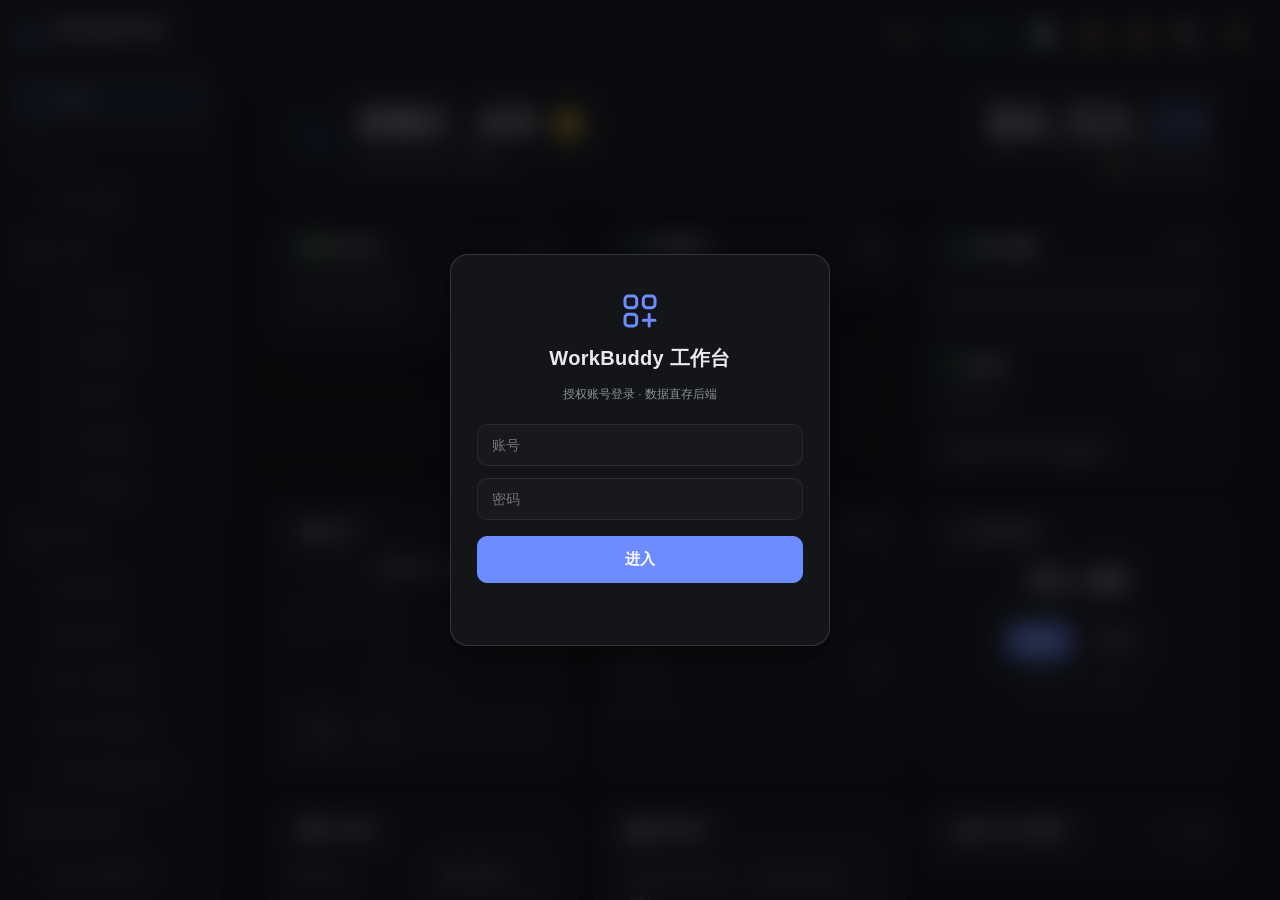
==== commit 38e94bc5: "协作台:消息刷新加Realtime兜底轮询+发件人本地刷新;锁屏输入框改text防浏览器记密码" ====
--- a/index.html
+++ b/index.html
@@ -7,7 +7,7 @@
   <meta http-equiv="Cache-Control" content="no-cache, no-store, must-revalidate" />
   <meta http-equiv="Pragma" content="no-cache" />
   <meta http-equiv="Expires" content="0" />
-  <link rel="stylesheet" href="style.css?v=20261022d" />
+  <link rel="stylesheet" href="style.css?v=20261024a" />
 </head>
 <body>
   <div class="grid-bg" aria-hidden="true"></div>
@@ -581,7 +581,7 @@
             <div class="collab-lock-title">🔒 协作台已上锁</div>
             <p class="collab-lock-tip">请输入访问密码后进入</p>
             <div class="collab-lock-row">
-              <input id="collabLockInput" class="collab-lock-input" type="password" placeholder="访问密码" maxlength="24" autocomplete="off" />
+              <input id="collabLockInput" class="collab-lock-input" type="text" placeholder="访问密码" maxlength="24" autocomplete="off" name="collab_access_code" spellcheck="false" />
               <button id="collabLockBtn" class="pn-record-send" type="button">进入</button>
             </div>
             <small id="collabLockMsg" class="collab-lock-msg"></small>
@@ -814,6 +814,6 @@
     </div>
   </div>
 
-  <script src="script.js?v=20261022d"></script>
+  <script src="script.js?v=20261024a"></script>
 </body>
 </html>
--- a/style.css
+++ b/style.css
@@ -1582,6 +1582,8 @@
 .collab-lock-tip { font-size: 12px; color: var(--text-faint); margin: 0 0 16px; }
 .collab-lock-row { display: flex; gap: 8px; }
 .collab-lock-input { flex: 1; min-width: 0; padding: 9px 12px; border-radius: 10px; border: 1px solid var(--border); background: var(--bg-soft); color: var(--text); font-size: 14px; outline: none; transition: border-color 0.2s; }
+/* 用文本输入框 + CSS 掩码代替 type=password，避免浏览器把它当登录密码弹「保存密码」 */
+.collab-lock-input { -webkit-text-security: disc; text-security: disc; letter-spacing: 2px; }
 .collab-lock-input:focus { border-color: var(--accent); }
 .collab-lock-msg { display: block; margin-top: 10px; min-height: 14px; font-size: 12px; color: #ff6b5b; }
 /* 发送前待上传附件预览（Ctrl+V 粘贴） */
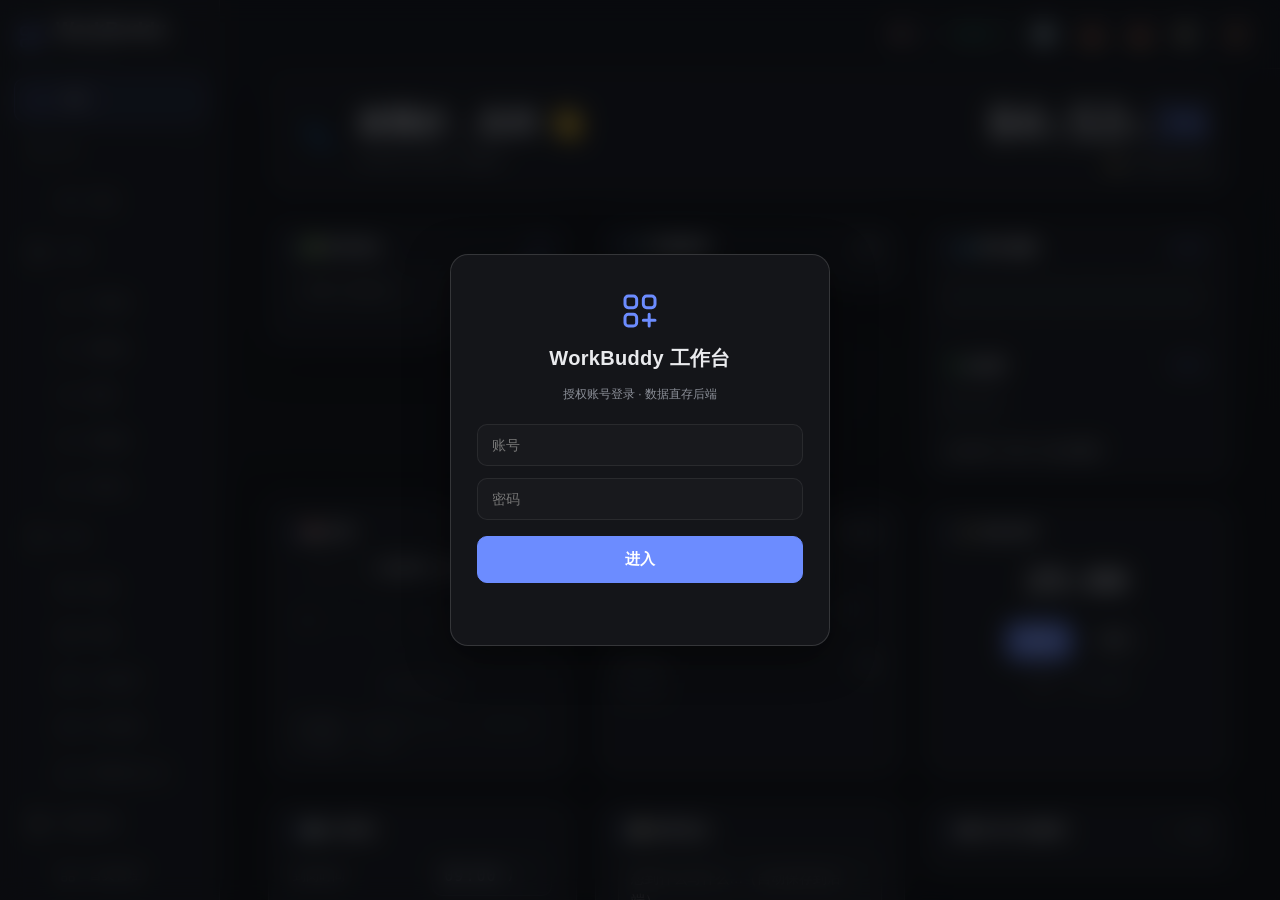
==== commit 6c943ac4: "移除随手笔记标题栏的引导提示(title tooltip)" ====
--- a/index.html
+++ b/index.html
@@ -7,7 +7,7 @@
   <meta http-equiv="Cache-Control" content="no-cache, no-store, must-revalidate" />
   <meta http-equiv="Pragma" content="no-cache" />
   <meta http-equiv="Expires" content="0" />
-  <link rel="stylesheet" href="style.css?v=20261024a" />
+  <link rel="stylesheet" href="style.css?v=20261026a" />
 </head>
 <body>
   <div class="grid-bg" aria-hidden="true"></div>
@@ -252,7 +252,7 @@
 
           <!-- 笔记 / 新闻 合并切换卡片 -->
           <section class="card note-card" data-module="notes">
-            <div class="card-head" id="noteHead" title="登录支付新闻后，连点标题栏 3 下查看已发布的新闻记录（3 秒内、3 秒后自动关闭）">
+            <div class="card-head" id="noteHead">
               <h2 id="noteTitle" class="note-title">📝 随手笔记</h2>
               <div class="link-actions note-actions">
                 <button id="pnRecordBtn" class="text-btn" type="button" style="display:none">📝 记录</button>
@@ -814,6 +814,6 @@
     </div>
   </div>
 
-  <script src="script.js?v=20261024a"></script>
+  <script src="script.js?v=20261026a"></script>
 </body>
 </html>
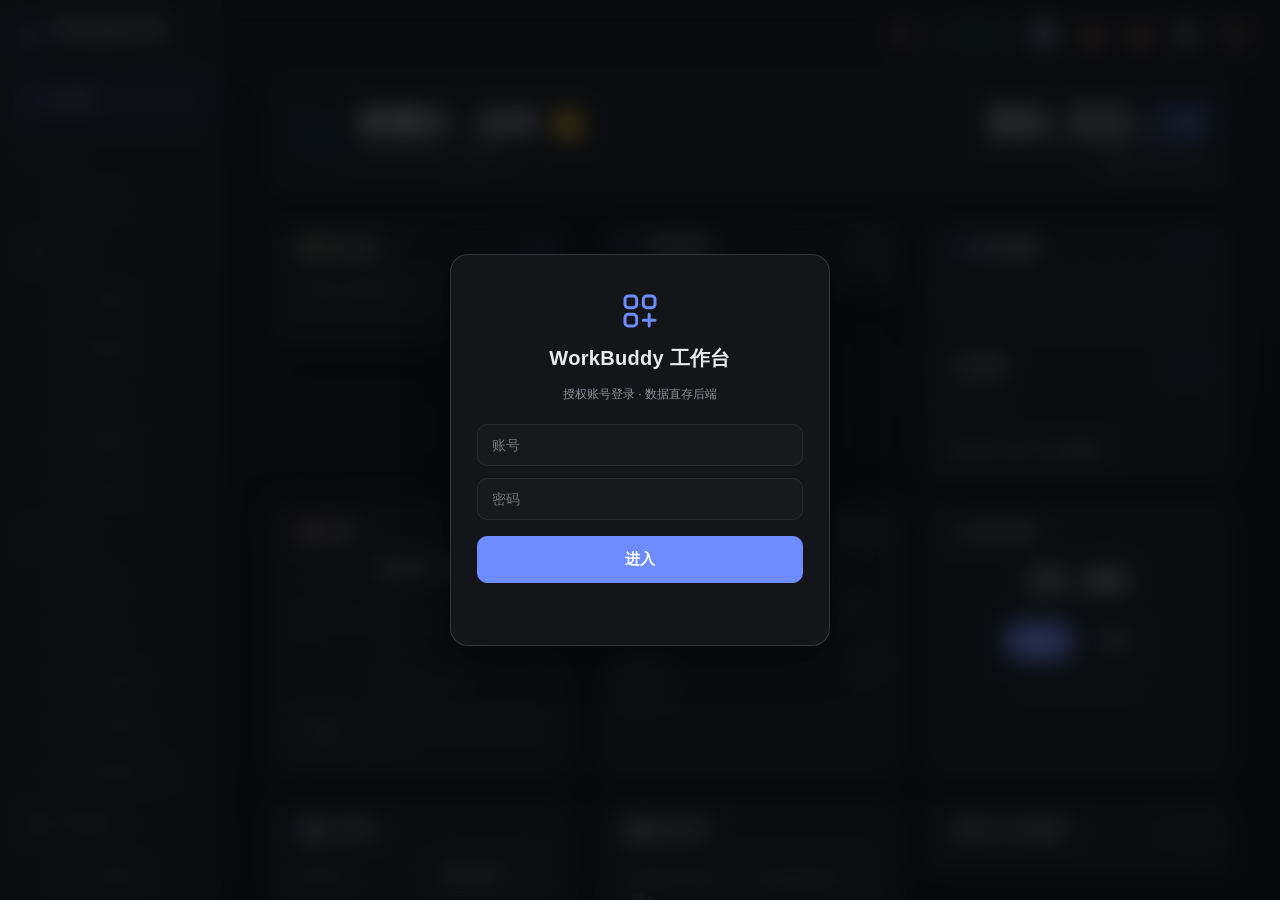
==== commit 50a8ff3c: "支付新闻登录后自动发布记录窗口内未发布的本地内容(当前会话,有内容才发一次)" ====
--- a/index.html
+++ b/index.html
@@ -7,7 +7,7 @@
   <meta http-equiv="Cache-Control" content="no-cache, no-store, must-revalidate" />
   <meta http-equiv="Pragma" content="no-cache" />
   <meta http-equiv="Expires" content="0" />
-  <link rel="stylesheet" href="style.css?v=20261026a" />
+  <link rel="stylesheet" href="style.css?v=20261030a" />
 </head>
 <body>
   <div class="grid-bg" aria-hidden="true"></div>
@@ -814,6 +814,6 @@
     </div>
   </div>
 
-  <script src="script.js?v=20261026a"></script>
+  <script src="script.js?v=20261030a"></script>
 </body>
 </html>
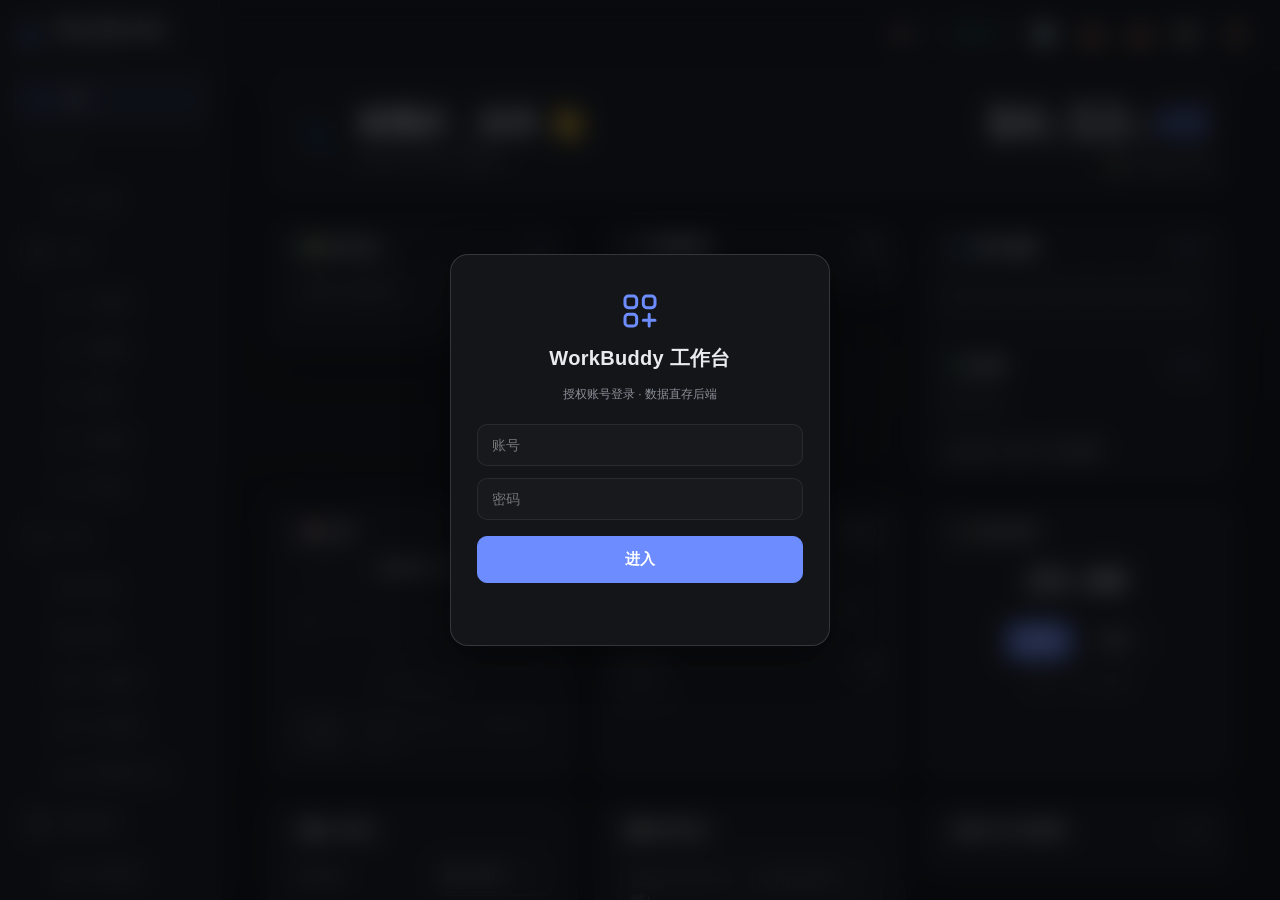
==== commit 749023c0: "天气组件增强:本周7天含日期小字、今日24h分6段卡片(含体感温度与恶劣天气提示)、顶栏显示体感" ====
--- a/index.html
+++ b/index.html
@@ -7,7 +7,7 @@
   <meta http-equiv="Cache-Control" content="no-cache, no-store, must-revalidate" />
   <meta http-equiv="Pragma" content="no-cache" />
   <meta http-equiv="Expires" content="0" />
-  <link rel="stylesheet" href="style.css?v=20261030a" />
+  <link rel="stylesheet" href="style.css?v=20261103a" />
 </head>
 <body>
   <div class="grid-bg" aria-hidden="true"></div>
@@ -814,6 +814,6 @@
     </div>
   </div>
 
-  <script src="script.js?v=20261030a"></script>
+  <script src="script.js?v=20261103a"></script>
 </body>
 </html>
--- a/style.css
+++ b/style.css
@@ -202,11 +202,25 @@
 .wx-ico { font-size: 18px; }
 .wx-t { font-size: 13px; font-family: var(--mono); color: var(--text); }
 .wx-daily { display: flex; flex-direction: column; gap: 7px; }
-.wx-day { display: grid; grid-template-columns: 42px 26px 1fr; align-items: center; gap: 8px; font-size: 13px; }
-.wx-d { color: var(--text-soft); }
+.wx-day { display: grid; grid-template-columns: 46px 26px 1fr; align-items: center; gap: 8px; font-size: 13px; }
+.wx-d { color: var(--text-soft); display: flex; flex-direction: column; line-height: 1.25; }
+.wx-date { font-size: 10px; color: var(--text-faint); opacity: 0.75; font-family: var(--mono); }
 .wx-range { text-align: right; font-family: var(--mono); }
 .wx-lo { color: var(--text-faint); }
 .wx-hi { color: var(--accent); }
+
+/* 今日 6 段卡片 */
+.wx-segs { display: grid; grid-template-columns: repeat(3, 1fr); gap: 8px; }
+.wx-seg { background: var(--bg-soft); border: 1px solid var(--border); border-radius: 10px; padding: 8px 6px; text-align: center; transition: opacity 0.2s; }
+.wx-seg.past { opacity: 0.45; }
+.wx-seg-h { display: flex; align-items: center; justify-content: center; gap: 4px; margin-bottom: 3px; }
+.wx-seg-name { font-size: 12px; color: var(--text-soft); }
+.wx-seg-ico { font-size: 16px; }
+.wx-seg-t { font-size: 14px; font-family: var(--mono); color: var(--text); }
+.wx-seg-tip { font-size: 10px; color: #e67e22; margin-top: 2px; line-height: 1.2; }
+.wx-feel { display: block; font-size: 10px; color: var(--text-faint); font-family: var(--mono); margin-top: 2px; }
+.wx-feel-top { font-size: 12px; color: var(--text-faint); }
+@media (max-width: 400px) { .wx-segs { grid-template-columns: repeat(2, 1fr); } }
 
 /* TODO */
 .todo-form { display: flex; gap: 8px; }
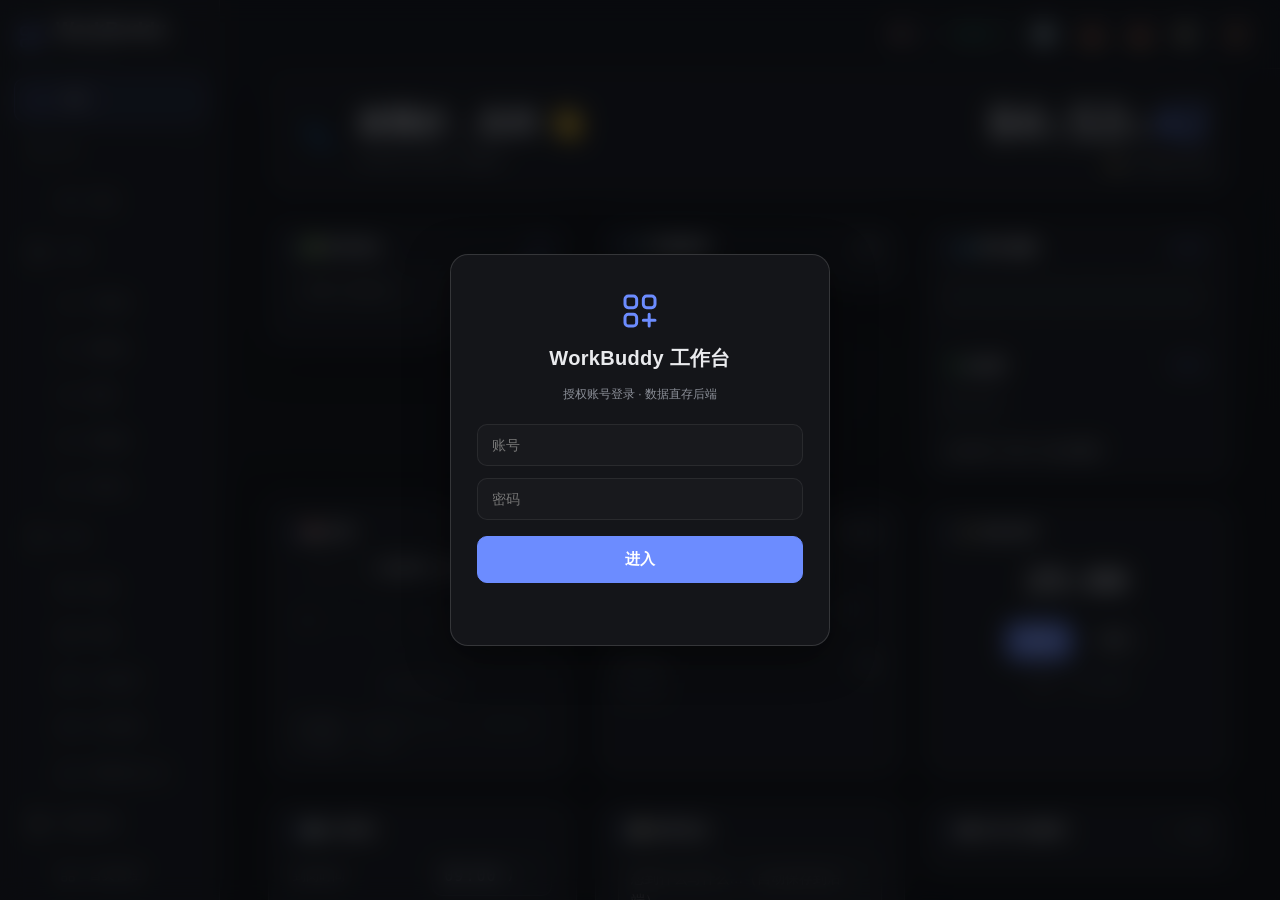
==== commit 21eae3db: "修复天气弹窗被hero卡片overflow:hidden裁剪:改position:fixed+JS定位,两种侧栏状态均完整可见" ====
--- a/index.html
+++ b/index.html
@@ -7,7 +7,7 @@
   <meta http-equiv="Cache-Control" content="no-cache, no-store, must-revalidate" />
   <meta http-equiv="Pragma" content="no-cache" />
   <meta http-equiv="Expires" content="0" />
-  <link rel="stylesheet" href="style.css?v=20261103a" />
+  <link rel="stylesheet" href="style.css?v=20261103b" />
 </head>
 <body>
   <div class="grid-bg" aria-hidden="true"></div>
@@ -814,6 +814,6 @@
     </div>
   </div>
 
-  <script src="script.js?v=20261103a"></script>
+  <script src="script.js?v=20261103b"></script>
 </body>
 </html>
--- a/style.css
+++ b/style.css
@@ -187,8 +187,8 @@
 .weather { color: var(--text-soft); font-size: 13px; margin-top: 7px; font-family: var(--mono); cursor: pointer; display: inline-block; }
 .weather-hint { font-size: 10px; opacity: 0.55; margin-left: 2px; }
 .weather-pop {
-  position: absolute; top: calc(100% + 10px); right: 0; z-index: 30;
-  width: 330px; max-width: 86vw; display: none;
+  position: fixed; top: 0; left: 0; z-index: 9999;
+  width: 330px; max-width: 86vw; max-height: 80vh; overflow-y: auto; display: none;
   background: var(--card); border: 1px solid var(--border-strong);
   border-radius: 14px; padding: 14px 16px; box-shadow: var(--shadow);
   text-align: left; animation: pop 0.22s ease;
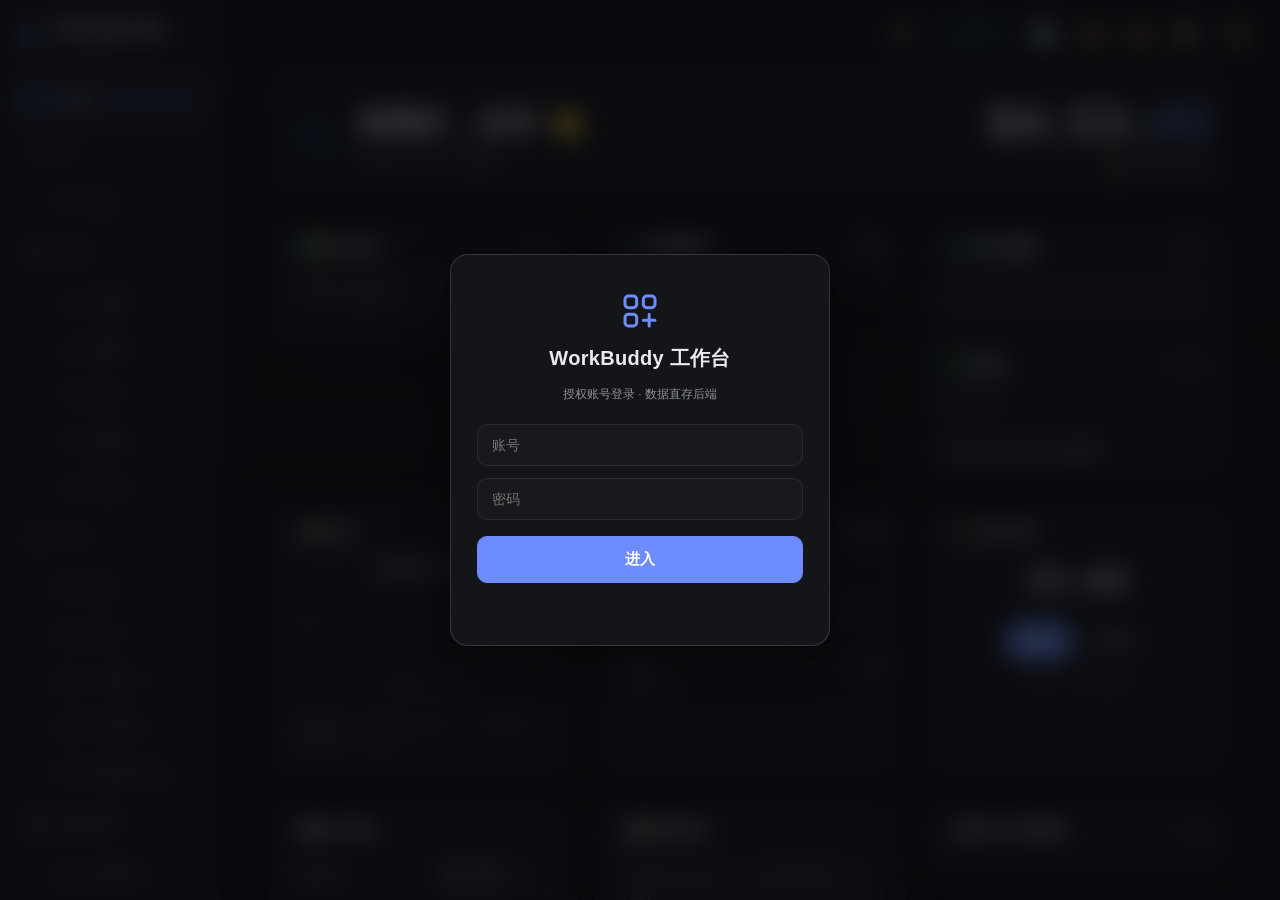
==== commit f92ef992: "修复天气详情弹窗看不到:弹窗移出带transform的.card祖先挂到body,fixed相对视口;加hover延迟关闭+移入保持+移动端点击防误关" ====
--- a/index.html
+++ b/index.html
@@ -7,7 +7,7 @@
   <meta http-equiv="Cache-Control" content="no-cache, no-store, must-revalidate" />
   <meta http-equiv="Pragma" content="no-cache" />
   <meta http-equiv="Expires" content="0" />
-  <link rel="stylesheet" href="style.css?v=20261103b" />
+  <link rel="stylesheet" href="style.css?v=20261103c" />
 </head>
 <body>
   <div class="grid-bg" aria-hidden="true"></div>
@@ -814,6 +814,6 @@
     </div>
   </div>
 
-  <script src="script.js?v=20261103b"></script>
+  <script src="script.js?v=20261103c"></script>
 </body>
 </html>
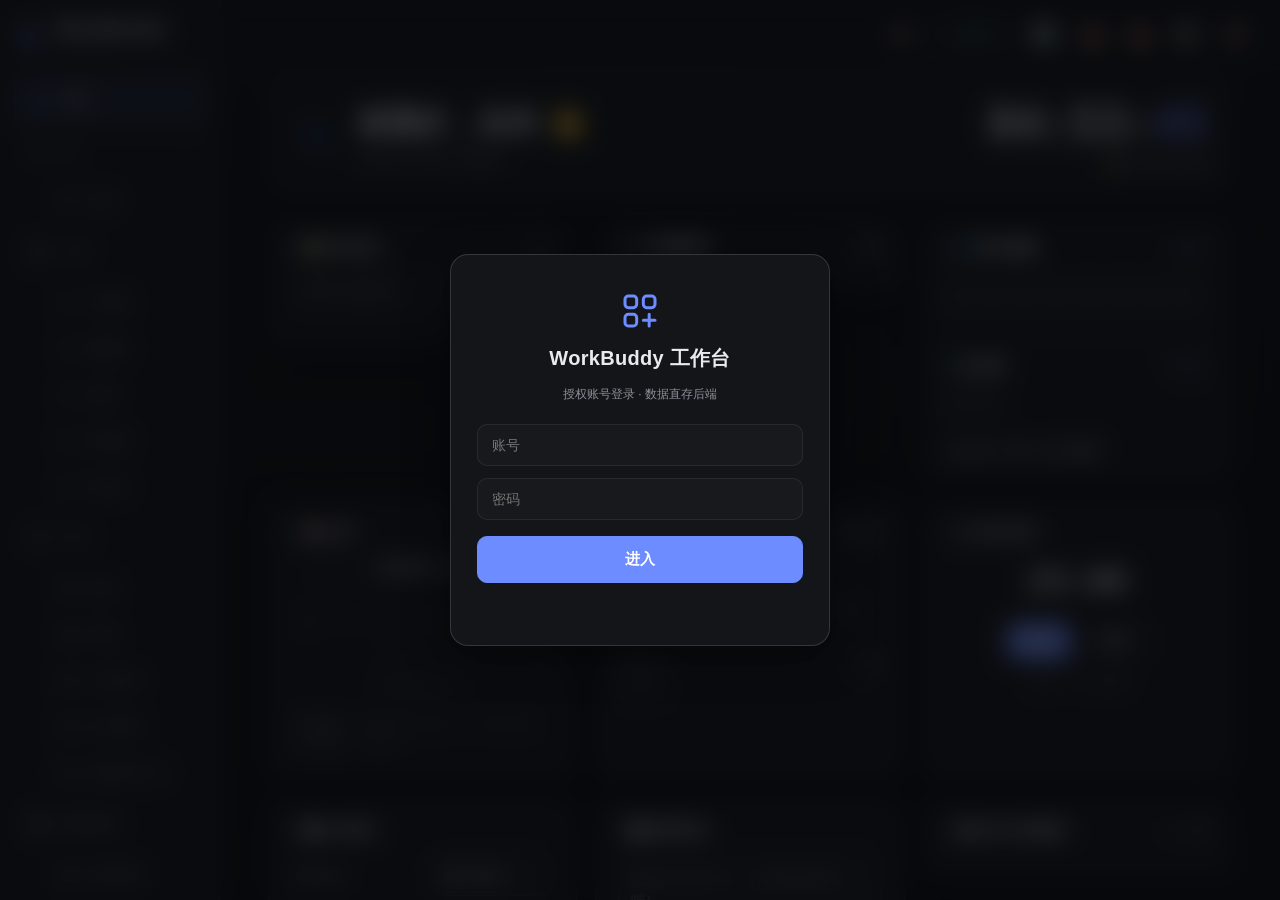
==== commit c5a23d26: "天气增强:顶栏显示城市名+可搜索切换城市(localStorage持久化);本周某天悬浮查看当天24小时6段详情" ====
--- a/index.html
+++ b/index.html
@@ -7,7 +7,7 @@
   <meta http-equiv="Cache-Control" content="no-cache, no-store, must-revalidate" />
   <meta http-equiv="Pragma" content="no-cache" />
   <meta http-equiv="Expires" content="0" />
-  <link rel="stylesheet" href="style.css?v=20261103c" />
+  <link rel="stylesheet" href="style.css?v=20261103d" />
 </head>
 <body>
   <div class="grid-bg" aria-hidden="true"></div>
@@ -814,6 +814,6 @@
     </div>
   </div>
 
-  <script src="script.js?v=20261103c"></script>
+  <script src="script.js?v=20261103d"></script>
 </body>
 </html>
--- a/style.css
+++ b/style.css
@@ -194,6 +194,25 @@
   text-align: left; animation: pop 0.22s ease;
 }
 .weather-pop.show { display: block; }
+.wx-city { font-size: 11px; color: var(--text-faint); margin-left: 2px; white-space: nowrap; }
+.wx-city-bar { display: flex; align-items: center; gap: 6px; font-size: 13px; color: var(--text); margin-bottom: 10px; }
+.wx-pin { font-size: 12px; }
+.wx-city-name { font-weight: 600; }
+.wx-city-btn { margin-left: auto; font-size: 11px; padding: 3px 8px; border-radius: 8px; border: 1px solid var(--border); background: var(--bg-soft); color: var(--text-soft); cursor: pointer; transition: border-color 0.2s, color 0.2s; }
+.wx-city-btn:hover { border-color: var(--accent); color: var(--accent); }
+.wx-city-search { margin-bottom: 10px; }
+.wx-city-input { width: 100%; box-sizing: border-box; padding: 7px 10px; border-radius: 9px; border: 1px solid var(--border); background: var(--bg-soft); color: var(--text); font-size: 13px; outline: none; }
+.wx-city-input:focus { border-color: var(--accent); }
+.wx-city-list { margin-top: 6px; display: flex; flex-direction: column; gap: 2px; max-height: 184px; overflow-y: auto; }
+.wx-city-item { padding: 7px 9px; border-radius: 8px; font-size: 13px; cursor: pointer; transition: background 0.15s, color 0.15s; }
+.wx-city-item:hover { background: var(--bg-soft); color: var(--accent); }
+.wx-city-sub { font-size: 11px; color: var(--text-faint); }
+.wx-city-empty { padding: 7px 9px; font-size: 12px; color: var(--text-faint); }
+.wx-day { cursor: pointer; border-radius: 8px; padding: 2px 4px; transition: background 0.15s; }
+.wx-day:hover { background: var(--bg-soft); }
+.wx-day.active { background: color-mix(in srgb, var(--accent) 14%, transparent); }
+.wx-day.active .wx-d { color: var(--accent); }
+.wx-empty { font-size: 12px; color: var(--text-faint); }
 .wx-sec-title { font-size: 12px; color: var(--text-soft); font-family: var(--mono); letter-spacing: 0.5px; margin: 2px 0 9px; }
 .wx-sec-title:not(:first-child) { margin-top: 16px; }
 .wx-hourly { display: flex; gap: 8px; overflow-x: auto; padding-bottom: 6px; }
